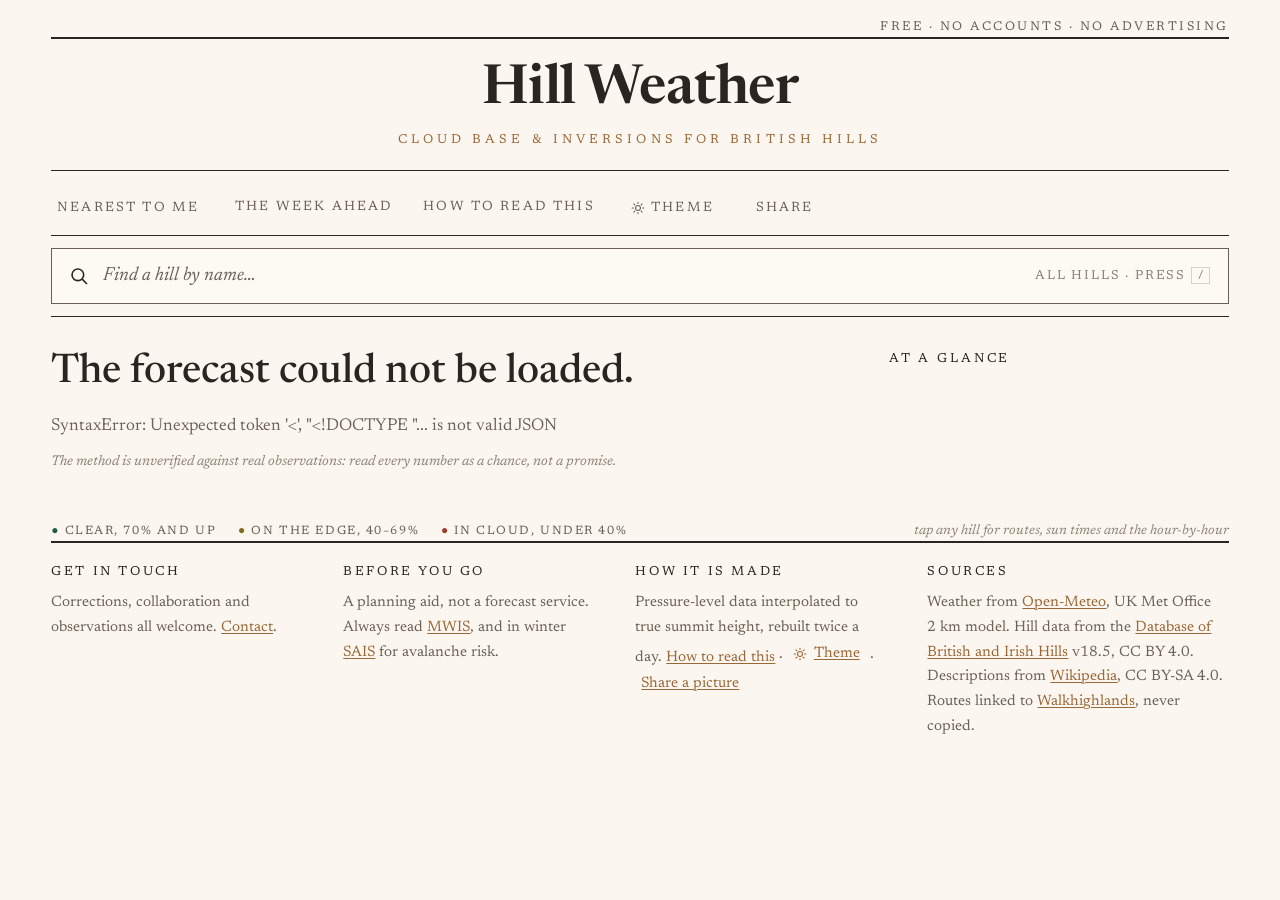
==== web/index.html @ ef28fd03 "Put boards 3b, 3c and 3d behind the Share button, and separate the verdict colours The share card wa" ====
<!doctype html>
<html lang="en">
<head>
<meta charset="utf-8">
<meta name="viewport" content="width=device-width, initial-scale=1">
<title>Hill Weather: cloud base and inversions for British hills</title>
<meta name="description" content="Will the summit be in cloud, above it, or clear? A free cloud base and inversion forecast for every Munro and Wainwright.">
<script>
// Applied before first paint so the page never flashes the wrong theme.
try {
  var m = localStorage.getItem('hw.theme');
  if (m === 'dark' || m === 'light') document.documentElement.setAttribute('data-theme', m);
} catch (e) {}
</script>
<link rel="canonical" href="https://hillweather.co.uk/">
<meta name="theme-color" content="#FBF7F0" media="(prefers-color-scheme: light)">
<meta name="theme-color" content="#16140F" media="(prefers-color-scheme: dark)">

<!-- Link previews. The growth model is somebody pasting this into a walking
     group, so what appears in that message matters as much as the page. -->
<meta property="og:type" content="website">
<meta property="og:site_name" content="Hill Weather">
<meta property="og:title" content="Hill Weather: will the summit be in cloud, above it, or clear?">
<meta property="og:description" content="A free cloud base and inversion forecast for every Munro and Wainwright. The one question no mainstream weather app answers.">
<meta property="og:url" content="https://hillweather.co.uk/">
<meta property="og:image" content="https://hillweather.co.uk/og.png">
<meta property="og:image:width" content="1200">
<meta property="og:image:height" content="630">
<meta property="og:image:alt" content="Hill Weather: cloud base and inversions for British hills">
<meta property="og:locale" content="en_GB">
<meta name="twitter:card" content="summary_large_image">
<meta name="twitter:title" content="Hill Weather: will the summit be in cloud, above it, or clear?">
<meta name="twitter:description" content="A free cloud base and inversion forecast for every Munro and Wainwright. The one question no mainstream weather app answers.">
<meta name="twitter:image" content="https://hillweather.co.uk/og.png">
<link rel="icon" href="/favicon.svg" type="image/svg+xml">
<link rel="apple-touch-icon" href="/apple-touch-icon.png">
<link rel="preconnect" href="https://fonts.googleapis.com">
<link rel="preconnect" href="https://fonts.gstatic.com" crossorigin>
<link rel="stylesheet" href="https://fonts.googleapis.com/css2?family=Newsreader:ital,opsz,wght@0,6..72,400..700;1,6..72,400..700&display=swap">
<link rel="stylesheet" href="style.css?v=725e62cf">
</head>
<body>

<header class="masthead wrap">
  <div class="masthead-top kicker">
    <span id="dateline">&nbsp;</span>
    <span>Free &middot; No accounts &middot; No advertising</span>
  </div>
  <div class="rule-2"></div>
  <div class="masthead-main">
    <h1>Hill Weather</h1>
    <div class="tagline">Cloud base &amp; inversions for British hills</div>
  </div>
</header>

<nav class="wrap">
  <div class="rule-1"></div>
  <div class="tabs">
    <div class="navgroup" id="regions"></div>
    <div class="navgroup" id="days"></div>
  </div>
  <div class="links">
    <button id="locate" type="button">Nearest to me</button>
    <a href="week.html">The week ahead</a>
    <a href="how-to-read.html">How to read this</a>
    <button id="theme" class="theme" type="button" aria-pressed="false" title="Switch theme">
      <svg class="sun" viewBox="0 0 24 24" fill="none" stroke="currentColor" stroke-width="1.8" aria-hidden="true">
        <circle cx="12" cy="12" r="4.2"/>
        <path d="M12 2v2.4M12 19.6V22M2 12h2.4M19.6 12H22M4.9 4.9l1.7 1.7M17.4 17.4l1.7 1.7M19.1 4.9l-1.7 1.7M6.6 17.4l-1.7 1.7" stroke-linecap="round"/>
      </svg>
      <svg class="moon" viewBox="0 0 24 24" fill="none" stroke="currentColor" stroke-width="1.8" aria-hidden="true">
        <path d="M20 14.2A8.2 8.2 0 0 1 9.8 4a8.4 8.4 0 1 0 10.2 10.2Z" stroke-linejoin="round"/>
      </svg>
      <span>Theme</span>
    </button>
    <button id="share" class="share-btn" type="button">Share</button>
  </div>
  <div class="rule-1"></div>
  <div class="searchbar">
    <div class="search">
      <label for="q">
        <svg viewBox="0 0 15 15" aria-hidden="true">
          <circle cx="6.2" cy="6.2" r="4.6" fill="none" stroke="currentColor" stroke-width="1.3"/>
          <line x1="9.6" y1="9.6" x2="13.4" y2="13.4" stroke="currentColor" stroke-width="1.3"/>
        </svg>
        <span class="sr">Search hills</span>
      </label>
      <input id="q" type="search" autocomplete="off" placeholder="Find a hill by name&hellip;">
      <span class="search-hint" id="searchhint">All hills &middot; press <kbd>/</kbd></span>
      <div class="results" id="results" role="listbox"></div>
    </div>
  </div>
  <div class="rule-1"></div>
</nav>

<main class="wrap">
  <section class="lede">
    <div>
      <div class="kicker-inv" id="kicker" hidden></div>
      <h2 id="headline">Loading the forecast&hellip;</h2>
      <p class="standfirst" id="standfirst"></p>
      <p class="unverified">The method is unverified against real observations:
        read every number as a chance, not a promise.</p>
    </div>
    <div class="glance-wrap">
      <div class="glance-head">At a glance</div>
      <dl class="glance" id="glance"></dl>
    </div>
  </section>

  <section class="hero" id="hero" hidden></section>

  <div class="legend" id="legend">
    <span class="l-above"><span class="c-above">&#9679;</span>&nbsp;Above cloud,
      top clear of the deck</span>
    <span class="l-clear"><span class="c-clear">&#9679;</span>&nbsp;Clear, 70% and up</span>
    <span><span class="c-edge">&#9679;</span>&nbsp;On the edge, 40&ndash;69%</span>
    <span><span class="c-incloud">&#9679;</span>&nbsp;In cloud, under 40%</span>
    <span class="tip">tap any hill for routes, sun times and the hour-by-hour</span>
  </div>

  <div id="bands"></div>
</main>

<footer class="wrap">
  <div class="footer-inner">
    <div>
      <h5>Get in touch</h5>
      Corrections, collaboration and observations all welcome.
      <a href="contact.html">Contact</a>.
    </div>
    <div>
      <h5>Before you go</h5>
      A planning aid, not a forecast service. Always read
      <a href="https://www.mwis.org.uk">MWIS</a>, and in winter
      <a href="https://www.sais.gov.uk">SAIS</a> for avalanche risk.
    </div>
    <div>
      <h5>How it is made</h5>
      Pressure-level data interpolated to true summit height, rebuilt twice a day.
      <a href="how-to-read.html">How to read this</a> &middot;
      <button class="theme foot-btn" type="button" title="Switch theme">
        <svg class="sun" viewBox="0 0 24 24" fill="none" stroke="currentColor" stroke-width="1.8" aria-hidden="true">
          <circle cx="12" cy="12" r="4.2"/>
          <path d="M12 2v2.4M12 19.6V22M2 12h2.4M19.6 12H22M4.9 4.9l1.7 1.7M17.4 17.4l1.7 1.7M19.1 4.9l-1.7 1.7M6.6 17.4l-1.7 1.7" stroke-linecap="round"/>
        </svg>
        <svg class="moon" viewBox="0 0 24 24" fill="none" stroke="currentColor" stroke-width="1.8" aria-hidden="true">
          <path d="M20 14.2A8.2 8.2 0 0 1 9.8 4a8.4 8.4 0 1 0 10.2 10.2Z" stroke-linejoin="round"/>
        </svg><span>Theme</span></button> &middot;
      <button class="share-btn foot-btn" type="button">Share a picture</button>
    </div>
    <div>
      <h5>Sources</h5>
      Weather from <a href="https://open-meteo.com">Open-Meteo</a>, UK Met Office 2&nbsp;km model.
      Hill data from the <a href="https://www.hill-bagging.co.uk/dobih">Database of British
      and Irish Hills</a> v18.5, CC&nbsp;BY&nbsp;4.0.
      Descriptions from <a href="https://en.wikipedia.org">Wikipedia</a>, CC&nbsp;BY-SA&nbsp;4.0.
      Routes linked to <a href="https://www.walkhighlands.co.uk">Walkhighlands</a>, never copied.
    </div>
  </div>
</footer>

<script src="glyph.js?v=48e22f2c"></script>
<script>
/* Board 2a. Everything renders from the prebuilt summary JSON; a hill's full
   detail is fetched only when it is opened. State is deliberately tiny:
   region, day, which hill is expanded, which hill is pinned into view. */
const state = { region: null, day: null, data: {}, open: null, pinned: null, here: null };
const DATA = 'data/';
const SHOWN_PER_BAND = 9;
const detailCache = {};

const band = v => v >= 70 ? 'c-clear' : v >= 40 ? 'c-edge' : 'c-incloud';
const hhmm = iso => iso ? iso.slice(11, 16) : '-';
const compass = d => d == null ? '' :
  ['N','NNE','NE','ENE','E','ESE','SE','SSE','S','SSW','SW','WSW','W','WNW','NW','NNW'][Math.round(d / 22.5) % 16];
const metres = m => m == null ? '-' : m.toLocaleString('en-GB') + ' m';
const escapeXML = s => String(s).replace(/[&<>"]/g, c =>
  ({ '&': '&amp;', '<': '&lt;', '>': '&gt;', '"': '&quot;' }[c]));
const verdictColour = s => s.verdict === 'ABOVE CLOUD' ? 'above'
  : s.view_pct >= 70 ? 'clear' : s.view_pct >= 40 ? 'edge' : 'incloud';

/* True when the summit stands above the top of the cloud rather than under its
   base: an inversion, drawn the other way up.

   Height against cloud_top alone is not enough. A cloud top is reported
   whenever any moist layer is found, including a trace, so on a nearly clear
   day plenty of summits sit "above" a deck that is not really there. physics.py
   gates on low cloud cover before it will call a summit above the deck, and the
   verdict label is the only thing in the summary that carries that gate. Both
   labels below mean the same geometry, the second with less confidence. */
const aboveDeck = (h, s) =>
  (s.verdict === 'ABOVE CLOUD' || s.verdict === 'JUST ABOVE?') && s.cloud_top != null;

const REMEMBERED = 'hw.region';
const remembered = () => { try { return localStorage.getItem(REMEMBERED); } catch (e) { return null; } };
const remember = r => { try { localStorage.setItem(REMEMBERED, r); } catch (e) {} };

function haversine(a, b, c, d) {
  const R = 6371, rad = Math.PI / 180;
  const dLat = (c - a) * rad, dLon = (d - b) * rad;
  const h = Math.sin(dLat / 2) ** 2 +
    Math.cos(a * rad) * Math.cos(c * rad) * Math.sin(dLon / 2) ** 2;
  return 2 * R * Math.asin(Math.sqrt(h));
}

async function loadDetail(region, slug) {
  const key = region + '/' + slug;
  if (!detailCache[key])
    detailCache[key] = (await fetch(`${DATA}${region}/hills/${slug}.json`)).json();
  return detailCache[key];
}

/* Region and day live in the URL hash, so a particular day on a particular
   region can be sent to somebody rather than only described. */
function readHash() {
  const m = /^#\/([a-z]+)(?:\/(\d{4}-\d{2}-\d{2}))?/.exec(location.hash || '');
  return m ? { region: m[1], day: m[2] } : {};
}
function writeHash() {
  const h = `#/${state.region}/${state.day}`;
  if (location.hash !== h) history.replaceState(null, '', h);
}

/* ------------------------------------------------------------------ lede -- */

/* An inversion day is one where at least one summit scores 25 or more on the
   inversion index. Everything the page does differently on such a day keys off
   this one function, so the kicker, the hero and the legend cannot disagree. */
function inversionDay(rows, day) {
  const inv = rows.filter(r => (r.s.inversion || 0) >= 25)
                  .sort((a, b) => b.s.inversion - a.s.inversion);
  const above = rows.filter(r => aboveDeck(r.h, r.s));
  if (!inv.length && !above.length) return null;

  /* Two different mornings share the same setup, and conflating them would put
     a headline on the page that the numbers do not support. Cold air can be
     pinned in the glens with the deck still lying over every summit on the
     list: a real inversion, but nothing to stand above. Only when a listed top
     is actually out of it does the page claim you can get above the cloud. */
  /* physics.py only says ABOVE CLOUD once the summit clears the modelled cloud
     top by more than its own margin of error; JUST ABOVE? is the same shape
     without that clearance. A hero built on two summits poking 23 m out of the
     deck would be selling a morning the model cannot actually promise, so the
     loud treatment is reserved for the confident case. */
  const strong = above.filter(r => r.s.verdict === 'ABOVE CLOUD');
  const ranked = above.length ? above : inv;
  const tops = ranked.map(r => r.s.cloud_top).filter(v => v != null).sort((a, b) => a - b);
  const first = rows[0];
  return {
    topsOut: strong.length > 0,
    marginal: above.length > 0 && strong.length === 0,
    score: (inv[0] || ranked[0]).s.inversion || 0,
    deck: tops.length ? tops[Math.floor(tops.length / 2)] : null,
    above: above.length,
    total: rows.length,
    light: Math.max(...ranked.map(r => r.s.light_dawn || 0)),
    // A dawn-only inversion burns off; one that holds does not. The two ask for
    // different mornings, so the difference is worth stating rather than
    // inventing a clock time the data does not contain.
    dawnOnly: (ranked[0].s.inversion_dawn || 0) - (ranked[0].s.inversion || 0) >= 15,
    sunrise: first.h.sunrise ? first.h.sunrise[day] : null,
    highest: rows.reduce((a, r) => r.h.height > a.h.height ? r : a, rows[0]),
    named: ranked.slice().sort((a, b) => b.h.height - a.h.height).slice(0, 3).map(r => r.h),
  };
}

/* The hero. Lifted from design/handoff/snippets/inversion-hero.svg.html with
   the palette moved onto tokens so it inverts with the theme, and the fixed
   copy replaced by the day's real numbers. The ridge itself is an engraving,
   not a plot: it is labelled as a section drawing, and every number around it
   is measured. */
function heroHTML(iv) {
  const PEAKS = [[400, 58], [676, 66], [958, 88]];
  const labels = iv.named.map((h, i) => {
    const [x, y] = PEAKS[i];
    const end = x > 850;
    return `<text x="${end ? 1104 : x}" y="${y - 11}" text-anchor="${end ? 'end' : 'middle'}" ` +
      `font-size="12.5" letter-spacing="1.5" fill="var(--ink)">${escapeXML(h.name.toUpperCase())}</text>`;
  }).join('');

  const stat = (k, v, note) =>
    `<div><div class="stat-k">${k}</div><div class="stat-v">${v}</div>` +
    (note ? `<div class="stat-n">${note}</div>` : '') + `</div>`;

  return `<div class="hero-inner">
    <svg class="hero-svg" viewBox="0 0 1112 216" preserveAspectRatio="xMidYMid slice" role="img"
         aria-label="Section drawing: summits standing clear above a cloud filled glen,
                     with the sun rising out of the deck">
      <defs>
        <radialGradient id="sunGlow">
          <stop offset="0%" stop-color="var(--sun-core)" stop-opacity="0.95"/>
          <stop offset="35%" stop-color="var(--sun-glow)" stop-opacity="0.55"/>
          <stop offset="100%" stop-color="var(--sun-glow)" stop-opacity="0"/>
        </radialGradient>
      </defs>
      <g data-anim="true">
        <animateMotion dur="16s" repeatCount="indefinite" calcMode="spline"
          keyTimes="0;1" keySplines="0.3 0 0.6 1"
          path="M70,205 C180,120 340,30 560,26 C760,22 940,60 1060,96"/>
        <animate attributeName="opacity" values="0;1;1;1;0"
          keyTimes="0;0.07;0.85;0.96;1" dur="16s" repeatCount="indefinite"/>
        <circle r="46" fill="url(#sunGlow)">
          <animate attributeName="r" values="40;56;40" dur="3.5s" repeatCount="indefinite"/>
        </circle>
        <circle r="13" fill="var(--sun-core)" stroke="var(--ochre)" stroke-width="1.4"/>
      </g>
      <polygon points="0,206 55,192 130,120 195,152 258,86 320,142 400,58 468,132 540,96
                       610,150 676,66 748,138 820,104 888,158 958,88 1030,148 1112,196
                       1112,208 0,208"
        fill="var(--hero-ridge)" stroke="var(--ink)" stroke-width="1.2"/>
      <path data-anim="true" fill="var(--hero-haze)" opacity="0.6"
        d="M-80,138 Q-40,131 0,136 T80,133 T160,138 T240,133 T320,137 T400,132 T480,137
           T560,133 T640,138 T720,133 T800,137 T880,132 T960,137 T1040,134 T1120,138
           T1192,134 L1192,206 L-80,206 Z">
        <animateTransform attributeName="transform" type="translate" values="0 0; -30 0; 0 0"
          keyTimes="0;0.5;1" calcMode="spline" keySplines="0.4 0 0.6 1;0.4 0 0.6 1"
          dur="26s" repeatCount="indefinite"/>
      </path>
      <path data-anim="true" fill="var(--hero-deck)" opacity="0.94"
        d="M-80,132 Q-40,124 0,130 T80,128 T160,133 T240,127 T320,132 T400,126 T480,131
           T560,127 T640,132 T720,128 T800,133 T880,127 T960,131 T1040,129 T1120,132
           T1192,128 L1192,206 L-80,206 Z">
        <animateTransform attributeName="transform" type="translate" values="0 0; 26 0; 0 0"
          keyTimes="0;0.5;1" calcMode="spline" keySplines="0.4 0 0.6 1;0.4 0 0.6 1"
          dur="18s" repeatCount="indefinite"/>
      </path>
      <path data-static="true" fill="var(--hero-deck)" opacity="0.94"
        d="M0,132 Q40,124 80,130 T160,128 T240,133 T320,127 T400,132 T480,126 T560,131
           T640,127 T720,132 T800,128 T880,133 T960,127 T1040,131 T1112,129
           L1112,206 L0,206 Z"/>
      <circle data-static="true" cx="180" cy="70" r="13" fill="var(--sun-core)"
        stroke="var(--ochre)" stroke-width="1.4"/>
      <line x1="0" y1="130" x2="1112" y2="130" stroke="var(--faint)"
        stroke-width="0.9" stroke-dasharray="4 4"/>
      ${labels}
      <text x="12" y="38" font-size="13" font-style="italic" fill="var(--muted)">${
        iv.sunrise ? `the sun climbs out of the deck, sunrise ${hhmm(iv.sunrise)}`
                   : 'the sun climbs out of the deck'}</text>
      <text x="12" y="124" font-size="13" font-style="italic" fill="var(--faint)">${
        iv.deck != null ? `cloud top about ${metres(iv.deck)}, the glens are full`
                        : 'the glens are full'}</text>
    </svg>
    <div class="hero-stats">
      ${stat('Tops above cloud', `<span class="c-above">${iv.above} of ${iv.total}</span>`)}
      ${stat('Cloud top', iv.deck != null ? 'about ' + metres(iv.deck) : 'not resolved')}
      ${stat('Sunrise light', `${iv.light} of 100`)}
      ${stat('Window', iv.dawnOnly ? 'first light' : 'through the morning',
             iv.dawnOnly ? 'then the deck lifts' : 'if it holds')}
    </div>
    <div class="hero-caveat">Even today, a chance and not a promise</div>
  </div>`;
}

function writeLede(hills, day, label) {
  const rows = hills.map(h => ({ h, s: h.daily[day] })).filter(r => r.s);
  const clear = rows.filter(r => r.s.view_pct >= 70);
  const bases = rows.map(r => r.s.cloud_base).filter(v => v != null).sort((a, b) => a - b);
  const mid = bases.length ? bases[Math.floor(bases.length / 2)] : null;
  const lo = bases.length ? bases[0] : null;
  const hi = bases.length ? bases[bases.length - 1] : null;
  const iv = inversionDay(rows, day);
  const frac = rows.length ? clear.length / rows.length : 0;

  /* Board 2b. On an inversion day the page changes character: an ochre kicker,
     a headline about being above the cloud rather than under it, and the hero
     panel below. On every other day none of it appears. That the site looks
     different on the rare good morning is the whole point of it. */
  const showHero = !!(iv && iv.topsOut);
  const kicker = document.getElementById('kicker');
  const hero = document.getElementById('hero');
  kicker.hidden = hero.hidden = !showHero;
  document.getElementById('legend').classList.toggle('legend-inv', showHero);
  hero.innerHTML = showHero ? heroHTML(iv) : '';
  kicker.textContent = showHero ? 'Cloud inversion likely' : '';

  let headline, standfirst;
  if (showHero) {
    /* Two claims of very different size share this layout. When most of the
       list stands above the deck the sweeping headline is earned. When a
       handful do, it is not: the day is a cloud sea with some tops out of it,
       and saying so keeps the headline honest against the count printed
       immediately below it.

       "The glens are full" is likewise only true of a deck that is actually
       down in them; above about 900 m it is most of the hill that is buried. */
    const share = iv.above / iv.total;
    if (share >= 0.4) {
      headline = iv.deck == null ? 'Above the cloud, with the glens full.'
        : iv.deck < 900 ? `Above the cloud, with the glens full to about ${metres(iv.deck)}.`
        : `Above the cloud, with the deck lying at about ${metres(iv.deck)}.`;
    } else {
      headline = `A cloud sea, with ${iv.above} ${iv.above === 1 ? 'top' : 'tops'}` +
        (iv.deck == null ? ' standing above it.'
                         : ` standing above it at about ${metres(iv.deck)}.`);
    }
    standfirst = `Cold air is pinned in the valleys and ${iv.above} of ${iv.total}
      ${iv.above === 1 ? 'top stands' : 'tops stand'} clear above a white sea.
      Inversions are the best mornings of the year and the hardest to forecast, so treat
      this as worth setting an alarm for rather than a promise.
      ${iv.dawnOnly ? 'If you are going, go early: the deck looks like it lifts.'
                    : 'It looks like it may hold past first light.'}`;
  } else if (iv && iv.marginal && frac < 0.5) {
    // Only worth leading with when the day is otherwise poor. With plenty of
    // tops simply clear, that is the better headline and the marginal ones are
    // still shown as such on their own rows.
    headline = 'A few tops may just clear the cloud, but only just.';
    standfirst = `The deck reaches about ${metres(iv.deck)} and
      ${iv.above === 1 ? 'one summit comes' : `${iv.above} summits come`} out above it by
      less than the model can really resolve. It could be a morning above a white sea and
      it could be an hour of standing in the mist, so go only if you would be happy with
      either. ${iv.named[0].name} is the best of them.`;
  } else if (iv && frac < 0.5) {
    headline = 'An inversion, but the cloud lies over the tops as well.';
    standfirst = `Cold air is pinned in the glens, and on another day that would put the
      summits above a white sea. Not today: the deck reaches about
      ${metres(iv.deck)}, which is over ${iv.highest.h.name} at
      ${metres(iv.highest.h.height)}, the highest on this list. Nothing here gets out
      of it, so the inversion is one to watch rather than one to climb.`;
  } else if (!bases.length || frac >= 0.9) {
    headline = 'Clear on almost every top.';
    standfirst = `Little low cloud anywhere in the ${label} today. Days like this are the
      exception rather than the rule, so the question is less where to go than how early
      you can get out.`;
  } else if (frac <= 0.05) {
    headline = 'In cloud everywhere. A day for the valleys.';
    standfirst = `Cloud base is down around ${metres(lo)}, below all but the lowest ground.
      Nothing on this list will give you a view, and no amount of driving will change that.`;
  } else {
    const highest = clear.reduce((a, r) => r.h.height > (a?.h.height || 0) ? r : a, null);
    /* Which way round this reads has to follow the count, not the mood. Cloud
       base can sit above most of the hills, and on those days "the tops are in
       cloud" contradicts the at-a-glance figure sitting next to it. */
    headline = frac >= 0.5
      ? `Most tops are clear, under a ceiling at about ${metres(mid)}.`
      : `The tops are in cloud. Everything below about ${metres(mid)} is clear.`;
    standfirst = `Cloud base runs from ${metres(lo)} to ${metres(hi)} across the ${label}.
      ${clear.length} of ${rows.length} tops should stay out of it, the highest of them
      ${highest ? `${highest.h.name} at ${metres(highest.h.height)}` : 'well down the list'}.
      ${frac >= 0.5 ? 'The view should be there; it is the light that will decide the day.'
                    : 'Go low today and you will still get your view.'}`;
  }
  document.getElementById('headline').textContent = headline;
  document.getElementById('standfirst').textContent = standfirst.replace(/\s+/g, ' ').trim();

  const first = rows[0].s;
  const sunrise = rows[0].h.sunrise ? rows[0].h.sunrise[day] : null;
  // On an inversion day at-a-glance leads with the inversion, because that is
  // the thing worth getting up for. Otherwise it leads with cloud base.
  const glance = showHero
    ? [['Inversion score', `<span class="c-above">${iv.score}</span> <small>of 100</small>`],
       ['Cloud top', iv.deck != null ? 'about ' + metres(iv.deck) : 'not resolved'],
       ['Sunrise', sunrise ? hhmm(sunrise) : '-'],
       ['Tops above cloud',
        `<span class="c-above">${iv.above}</span> <small>of ${iv.total}</small>`]]
    : [['Cloud base', bases.length
         ? `${lo.toLocaleString('en-GB')}&ndash;${hi.toLocaleString('en-GB')} m` : 'none'],
       ['Freezing level', metres(first.freezing_level)],
       ['Sunrise', sunrise ? hhmm(sunrise) : '-'],
       ['Tops clear',
        `<span class="c-clear">${clear.length}</span> <small>of ${rows.length}</small>`]];
  document.getElementById('glance').innerHTML =
    glance.map(([k, v]) => `<div><dt>${k}</dt><dd>${v}</dd></div>`).join('');
}

/* ----------------------------------------------------------------- chips -- */

function chips(id, items, get, set) {
  const el = document.getElementById(id);
  el.innerHTML = '';
  for (const [val, label, short] of items) {
    const b = document.createElement('button');
    b.type = 'button';
    b.innerHTML = short
      ? `<span class="lg">${label}</span><span class="sm">${short}</span>`
      : label;
    b.setAttribute('aria-pressed', String(get() === val));
    b.onclick = () => set(val);
    el.appendChild(b);
  }
}

/* ----------------------------------------------------------------- render -- */

function phrase(h, s) {
  if (s.cloud_base == null) return `${metres(h.height)} &middot; no low cloud about`;
  const gap = s.cloud_base - h.height;
  if (aboveDeck(h, s))
    return `${metres(h.height)} &middot; ${Math.round(h.height - s.cloud_top)} m above the deck`;
  // The same 100 m window physics.py uses for ON THE EDGE, so the row can never
  // read "well inside" under a verdict that says the summit is in and out of it.
  if (gap > 100) return `${metres(h.height)} &middot; ${Math.round(gap)} m below cloud`;
  if (gap < -100) return `${metres(h.height)} &middot; ${Math.round(-gap)} m inside`;
  return `${metres(h.height)} &middot; in and out`;
}

function hillRow(h, s, scale, grid) {
  const btn = document.createElement('button');
  btn.type = 'button';
  btn.className = 'hill';
  btn.innerHTML =
    hillGlyph(h.name, h.height, s.cloud_base, scale, aboveDeck(h, s)) +
    `<span><span class="hill-name">${h.name}</span>` +
    `<span class="hill-meta" style="display:block">${phrase(h, s)}</span></span>` +
    `<span class="hill-pct c-${verdictColour(s)}">${s.view_pct}%</span>`;

  const holder = document.createElement('div');
  holder.className = 'detail';
  holder.hidden = true;

  btn.onclick = async () => {
    const opening = state.open !== h.slug;
    grid.querySelectorAll('.detail').forEach(x => { x.hidden = true; });
    state.open = opening ? h.slug : null;
    if (!opening) return;
    holder.hidden = false;
    holder.innerHTML = '<div class="detail-inner"><em>Loading&hellip;</em></div>';
    try {
      holder.innerHTML = detailHTML(await loadDetail(state.region, h.slug));
    } catch (err) {
      // A failed fetch used to leave the panel on "Loading..." for ever.
      delete detailCache[state.region + '/' + h.slug];
      holder.innerHTML = '<div class="detail-inner"><em>That hill&rsquo;s detail ' +
        'could not be loaded. Try again in a moment.</em></div>';
    }
  };
  grid.append(btn, holder);
  return btn;
}

function render() {
  const d = state.data[state.region];
  const days = Object.keys(d.hills[0].daily).sort();
  if (!state.day || !days.includes(state.day)) state.day = days[0];
  writeHash();

  document.getElementById('dateline').textContent =
    new Date(state.day + 'T12:00').toLocaleDateString('en-GB',
      { weekday: 'long', day: 'numeric', month: 'long', year: 'numeric' });

  chips('regions', Object.entries(state.data).map(([k, v]) =>
          [k, v.meta.label, v.meta.label.replace(/^Scottish /, '').replace(/ District$/, 's')]),
        () => state.region,
        v => { state.region = v; remember(v); state.day = null;
               state.open = state.pinned = null; render(); });
  chips('days', days.map(x => {
          const dt = new Date(x + 'T12:00');
          return [x,
            dt.toLocaleDateString('en-GB', { weekday: 'short', day: 'numeric', month: 'short' }),
            dt.toLocaleDateString('en-GB', { weekday: 'short', day: 'numeric' })];
        }),
        () => state.day,
        v => { state.day = v; state.open = state.pinned = null; render(); });

  writeLede(d.hills, state.day, d.meta.label);

  const scale = d.meta.scale || 1600;
  const rows = d.hills.map(h => ({ h, s: h.daily[state.day] }))
    .filter(r => r.s)
    .sort((a, b) => b.s.view_pct - a.s.view_pct || b.h.height - a.h.height);

  const bands = d.meta.bands && d.meta.bands.length ? d.meta.bands : [[0, 'All hills']];
  const out = document.getElementById('bands');
  out.innerHTML = '';

  for (const [floor, label] of bands) {
    const inBand = rows.filter(r => r.h.height >= floor &&
      !bands.some(([f]) => f > floor && r.h.height >= f));
    if (!inBand.length) continue;

    const clear = inBand.filter(r => r.s.view_pct >= 70);
    const best = inBand[0];
    const section = document.createElement('section');
    section.className = 'band';
    section.innerHTML =
      `<div class="band-head"><h3>${label}</h3><div class="band-note">${
        clear.length === inBand.length
          ? `All ${inBand.length} clear, the valleys are yours`
          : clear.length
            ? `${clear.length} of ${inBand.length} clear of the cloud`
            : `None clear &middot; best chance ${best.s.view_pct}% on ${best.h.name}`
      }</div></div><div class="rule-2"></div><div class="hills"></div>`;
    const grid = section.querySelector('.hills');

    let shown = inBand.slice(0, SHOWN_PER_BAND);
    // A hill reached from search can sit past the nine shown, so pin it in
    // rather than letting the click appear to do nothing.
    if (state.pinned && !shown.some(r => r.h.slug === state.pinned)) {
      const pin = inBand.find(r => r.h.slug === state.pinned);
      if (pin) shown = [...shown, pin].sort(
        (a, b) => b.s.view_pct - a.s.view_pct || b.h.height - a.h.height);
    }
    for (const { h, s } of shown) hillRow(h, s, scale, grid);

    // The dense tier: the remainder as a readable run of names, each tappable,
    // rather than a flat "and 36 more" line that tells you nothing.
    const rest = inBand.filter(r => !shown.includes(r));
    if (rest.length) {
      const named = rest.slice(0, 8);
      const tail = rest.slice(named.length);
      const dense = document.createElement('div');
      dense.className = 'dense';
      named.forEach((r, i) => {
        const b = document.createElement('button');
        b.type = 'button';
        b.innerHTML = `${r.h.name}&nbsp;<span class="${band(r.s.view_pct)}">${r.s.view_pct}%</span>`;
        b.onclick = () => { state.pinned = r.h.slug; state.open = null; render(); openPinned(); };
        dense.append(b);
        if (i < named.length - 1 || tail.length) {
          const sep = document.createElement('span');
          sep.className = 'sep';
          sep.innerHTML = '&nbsp;&middot;&nbsp; ';
          dense.append(sep);
        }
      });
      if (tail.length) {
        const pcts = tail.map(r => r.s.view_pct);
        const span = document.createElement('span');
        span.className = 'rest';
        span.textContent = `and ${tail.length} more, ` +
          (Math.min(...pcts) === Math.max(...pcts)
            ? `${pcts[0]}%` : `${Math.min(...pcts)}–${Math.max(...pcts)}%`);
        dense.append(span);
      }
      section.append(dense);
    }
    out.appendChild(section);
  }
}

function openPinned() {
  if (!state.pinned) return;
  const el = [...document.querySelectorAll('.hill')].find(b =>
    b.querySelector('.hill-name').textContent ===
    (state.data[state.region].hills.find(h => h.slug === state.pinned) || {}).name);
  if (!el) return;
  el.classList.add('flash');
  el.click();
  el.scrollIntoView({ block: 'center', behavior: 'smooth' });
}

/* ---------------------------------------------------------------- detail -- */

function facts(h) {
  const rows = [];
  if (h.lists && h.lists.length) rows.push(['Lists', h.lists.join(', ')]);
  rows.push(['Height', `${metres(h.height)}` + (h.prominence != null
    ? ` <small>(${h.prominence} m of drop)</small>` : '')]);
  if (h.area) rows.push(['Area', h.area]);
  if (h.county) rows.push(['County', h.county + (h.country ? ', ' + h.country : '')]);
  if (h.grid_ref) rows.push(['Grid ref', h.grid_ref]);
  if (h.map50) rows.push(['OS Landranger', h.map50]);
  if (h.feature) rows.push(['Summit', h.feature]);
  if (state.here) rows.push(['From you',
    `${Math.round(haversine(state.here.lat, state.here.lon, h.lat, h.lon))} km`]);
  return rows.map(([k, v]) => `<div><dt>${k}</dt><dd>${v}</dd></div>`).join('');
}

/* The hill drawn large and annotated: 700 by 170, with the cloud layer, a
   labelled summit and the headroom either way. Board 2c.

   It reuses hillRidge deliberately. A hill that looked one shape in the list
   must not look like a different mountain when it is opened. */
function sectionSVG(h, s, scale) {
  const G = 158, TOP = 6, k = 140 / scale;
  const at = m => Math.min(G - 4, Math.max(TOP, +(G - m * k).toFixed(1)));
  const ay = Math.min(G - 22, Math.max(TOP + 18, +(G - h.height * k).toFixed(1)));
  const pts = hillRidge(h.name, ay, G, 30, 670);
  const apex = pts.split(' ')[3].split(',').map(Number);
  const inv = aboveDeck(h, s);
  const deck = inv ? s.cloud_top : s.cloud_base;

  let layer = '', deckLabel = '', by = null;
  if (deck != null) {
    by = at(deck);
    const th = inv ? G - by : by - TOP;
    if (th > 0)
      layer =
        `<rect x="0" y="${inv ? by : TOP}" width="700" height="${th.toFixed(1)}" ` +
        `fill="var(--glyph-cloud)" opacity="var(--glyph-cloud-op)"></rect>`;
    layer += `<line x1="0" y1="${by}" x2="700" y2="${by}" stroke="var(--faint)" ` +
      `stroke-width="0.9" stroke-dasharray="4 4"></line>`;
    // The label goes under the line, or above it when the line sits near the floor.
    const ly = by + 16 > G - 4 ? by - 7 : by + 16;
    deckLabel = `<text x="6" y="${ly.toFixed(1)}" font-size="13" font-style="italic" ` +
      `fill="var(--faint)">cloud ${inv ? 'top' : 'base'} about ` +
      `${deck.toLocaleString('en-GB')} m</text>`;
  }

  // The summit label sits beside the apex and the headroom note at the far
  // side, so the two never collide however the ridge happens to fall.
  const right = apex[0] <= 380;

  /* DoBIH names subsidiary tops as "Parent - Top". Spelled out in full and
     letter-spaced, one of those runs most of the width of the box and lands on
     the cloud caption. The parent name is the heading directly above the
     drawing, so the top's own name carries enough here, and the height goes
     only if the whole line still fits. */
  let name = h.name;
  if (name.length > 22 && name.includes(' - ')) name = name.split(' - ').pop();
  const ht = h.height.toLocaleString('en-GB');
  const summitText = escapeXML(name.toUpperCase()) +
    (name.length + ht.length + 4 <= 30 ? ` &#183; ${ht} M` : '');

  const summit =
    `<circle cx="${apex[0]}" cy="${apex[1]}" r="3" fill="var(--ink)"></circle>` +
    `<text x="${right ? apex[0] + 13 : apex[0] - 13}" y="${(apex[1] + 5).toFixed(1)}" ` +
    `text-anchor="${right ? 'start' : 'end'}" font-size="13" letter-spacing="1.5" ` +
    `fill="var(--ink)">${summitText}</text>`;

  const gapText = deck == null ? 'no low cloud about'
    : inv ? `${Math.round(h.height - s.cloud_top)} m above the deck`
    : s.cloud_base - h.height > 0 ? `${Math.round(s.cloud_base - h.height)} m of headroom`
    : `${Math.round(h.height - s.cloud_base)} m inside`;
  const note = `<text x="${right ? apex[0] + 13 : apex[0] - 13}" ` +
    `y="${Math.min(G - 6, apex[1] + 22).toFixed(1)}" ` +
    `text-anchor="${right ? 'start' : 'end'}" font-size="13" font-style="italic" ` +
    `fill="var(--${verdictColour(s)})">${gapText}</text>`;

  return `<svg class="section" viewBox="0 0 700 170" role="img" aria-label="${
      escapeXML(h.name)}, ${h.height} m, with ${deck == null ? 'no low cloud'
      : `cloud ${inv ? 'top' : 'base'} at ${deck} m`}">` +
    `<polygon points="${pts}" fill="var(--glyph-hill)" stroke="var(--ink)" ` +
    `stroke-width="1.2"></polygon>${layer}${summit}${deckLabel}${note}` +
    `<line x1="0" y1="${G}" x2="700" y2="${G}" stroke="var(--ink)" ` +
    `stroke-width="1"></line></svg>`;
}

/* The sentence under the percentage. It says in words what the drawing says in
   shapes, and names the best hour when one hour is clearly better than the day
   as a whole, because that is the difference between going and not going. */
function elaborate(h, s, hours) {
  const parts = [];
  if (s.cloud_base == null) {
    parts.push('There is no low cloud in the profile at all today');
  } else if (aboveDeck(h, s)) {
    const clear = Math.round(h.height - s.cloud_top);
    parts.push(s.verdict === 'JUST ABOVE?'
      ? `The summit comes out about ${clear} m above the top of the cloud, which is
         inside the model's own margin of error, so it could go either way`
      : `The summit stands about ${clear} m above the top of the deck, with cloud
         filling the ground below`);
  } else if (s.cloud_base > h.height) {
    parts.push(`Cloud base sits about ${Math.round(s.cloud_base - h.height)} m above the
      summit, so the top should stay under a ceiling rather than in it`);
  } else {
    parts.push(`The summit sits about ${Math.round(h.height - s.cloud_base)} m
      inside the layer`);
  }
  const best = hours.reduce((a, x) => !a || x.view_pct > a.view_pct ? x : a, null);
  if (best && best.view_pct - s.view_pct >= 15)
    parts.push(`the best of it is around ${best.t.slice(11, 16)}, at ${best.view_pct}%`);
  return (parts.join('; ') + '.').replace(/\s+/g, ' ');
}

function detailHTML(h) {
  const sun = h.sun[state.day] || {};
  const s = h.daily[state.day] || {};
  const scale = state.data[state.region].meta.scale || 1600;
  const hrs = h.hours.filter(x => x.t.startsWith(state.day) &&
    +x.t.slice(11, 13) >= 6 && +x.t.slice(11, 13) <= 20 && +x.t.slice(11, 13) % 2 === 0);
  const cls = 'c-' + verdictColour(s);
  const said = {
    'ABOVE CLOUD': 'above the cloud.',
    'JUST ABOVE?': 'on top of the cloud, or just in it.',
    'CLEAR': 'clear of the cloud.',
    'ON THE EDGE': 'in and out of it all day.',
    'IN CLOUD': 'in cloud all day.',
  }[s.verdict] || 'the chance of a view.';

  // Both ends of the golden hour, because half the audience is here for the light.
  const golden = [
    sun.sunrise && sun.golden_morning_end
      ? `${hhmm(sun.sunrise)}&ndash;${hhmm(sun.golden_morning_end)}` : null,
    sun.golden_evening_start && sun.sunset
      ? `${hhmm(sun.golden_evening_start)}&ndash;${hhmm(sun.sunset)}` : null,
  ].filter(Boolean).join(' &middot; ');

  return `<div class="detail-inner">
    <div class="entry-body">
      <div>
        <div class="entry-title">
          <h4>${h.name}</h4>
          <span class="entry-pct ${cls}">${s.view_pct}%</span>
        </div>
        ${h.alt ? `<div class="gaelic">${h.alt}</div>` : ''}
        <dl>${facts(h)}</dl>
        <div class="links">
          <a href="https://www.openstreetmap.org/?mlat=${h.lat}&amp;mlon=${h.lon}#map=14/${h.lat}/${h.lon}"
             target="_blank" rel="noopener">Map</a>
          ${h.walkhighlands ? `<a href="${h.walkhighlands}" target="_blank" rel="noopener">Routes on Walkhighlands</a>` : ''}
          ${h.url ? `<a href="${h.url}" target="_blank" rel="noopener">Hill-bagging</a>` : ''}
        </div>
        <dl class="sun">
          <div><dt>Sunrise</dt><dd>${hhmm(sun.sunrise)} <small>${compass(sun.sunrise_azimuth)}</small></dd></div>
          <div><dt>Sunset</dt><dd>${hhmm(sun.sunset)} <small>${compass(sun.sunset_azimuth)}</small></dd></div>
          ${golden ? `<div><dt>Golden hour</dt><dd>${golden}</dd></div>` : ''}
          <div><dt>Daylight</dt><dd>${sun.daylight_hours ?? '-'} hours</dd></div>
        </dl>
      </div>
      <div>
        <p class="verdict"><span class="${cls}">${s.view_pct}%, ${said}</span>
          <em>${elaborate(h, s, hrs)}</em></p>
        ${sectionSVG(h, s, scale)}
        ${h.wikipedia ? `<p class="wiki">${h.wikipedia.extract}</p>
          <div class="wiki-credit">From <a href="${h.wikipedia.url}" target="_blank" rel="noopener">Wikipedia</a>,
          <a href="https://creativecommons.org/licenses/by-sa/4.0/" target="_blank" rel="noopener">CC BY-SA 4.0</a></div>` : ''}
        <table>
          <tr><th>Hour</th><th>View</th><th>Cloud</th><th>Temp</th><th>Wind</th></tr>
          ${hrs.map(x => `<tr>
            <td>${x.t.slice(11, 16)}</td>
            <td class="${band(x.view_pct)}">${x.view_pct}%</td>
            <td class="soft">${x.cloud_base == null ? 'none'
               : `${x.cloud_base}${x.cloud_top ? '&ndash;' + x.cloud_top : ''} m`}${x.uncertain ? ' ?' : ''}</td>
            <td>${x.temp ?? '-'}&deg;</td>
            <td class="soft">${x.wind ?? '-'} ${compass(x.wind_dir)}</td>
          </tr>`).join('')}
        </table>
      </div>
    </div>
  </div>`;
}

/* ---------------------------------------------------------------- search -- */

const fold = s => (s || '').toLowerCase()
  .normalize('NFKD').replace(/[̀-ͯ]/g, '')
  .replace(/[^a-z0-9 ]/g, ' ').replace(/\s+/g, ' ').trim();

let searchIndex = null;
function buildIndex() {
  if (searchIndex) return searchIndex;
  searchIndex = [];
  for (const [region, d] of Object.entries(state.data))
    for (const h of d.hills)
      searchIndex.push({ region, label: d.meta.label, hill: h,
                         hay: fold(h.name) + ' ' + fold(h.alt || '') });
  return searchIndex;
}

function search(term) {
  const q = fold(term);
  if (q.length < 2) return [];
  const starts = [], contains = [];
  for (const row of buildIndex()) {
    const at = row.hay.indexOf(q);
    if (at === 0 || row.hay.includes(' ' + q)) starts.push(row);
    else if (at > 0) contains.push(row);
  }
  const rank = (a, b) => b.hill.height - a.hill.height;
  return [...starts.sort(rank), ...contains.sort(rank)].slice(0, 12);
}

function showResults(rows) {
  const box = document.getElementById('results');
  if (!rows.length) {
    box.innerHTML = '<div class="none">No hill by that name.</div>';
    box.classList.add('open');
    return;
  }
  box.innerHTML = rows.map((r, i) => {
    const s = r.hill.daily[state.day] || Object.values(r.hill.daily)[0] || {};
    return `<button type="button" role="option" data-i="${i}" aria-selected="false">
      <span class="r-name">${r.hill.name}</span>
      <span class="r-meta">${r.hill.height} m &middot; ${r.label}</span>
      <span class="r-pct ${s.view_pct != null ? band(s.view_pct) : ''}">${
        s.view_pct != null ? s.view_pct + '%' : ''}</span></button>`;
  }).join('');
  box.classList.add('open');
  box.querySelectorAll('button').forEach(b =>
    b.addEventListener('click', () => pick(rows[+b.dataset.i])));
}

function pick(row) {
  document.getElementById('results').classList.remove('open');
  document.getElementById('q').value = '';
  if (state.region !== row.region) {
    state.region = row.region;
    remember(row.region);
    state.day = null;
  }
  state.pinned = row.hill.slug;
  state.open = null;
  render();
  openPinned();
}

function wireSearch() {
  const input = document.getElementById('q');
  const box = document.getElementById('results');
  let rows = [], cursor = -1;

  input.addEventListener('input', () => {
    rows = search(input.value);
    cursor = -1;
    if (input.value.trim().length < 2) box.classList.remove('open');
    else showResults(rows);
  });

  input.addEventListener('keydown', (e) => {
    const opts = [...box.querySelectorAll('button')];
    if (e.key === 'Escape') { box.classList.remove('open'); input.blur(); return; }
    if (!opts.length) return;
    if (e.key === 'ArrowDown' || e.key === 'ArrowUp') {
      e.preventDefault();
      cursor = (cursor + (e.key === 'ArrowDown' ? 1 : -1) + opts.length) % opts.length;
      opts.forEach((o, i) => o.setAttribute('aria-selected', String(i === cursor)));
      opts[cursor].scrollIntoView({ block: 'nearest' });
    } else if (e.key === 'Enter') {
      e.preventDefault();
      pick(rows[cursor >= 0 ? cursor : 0]);
    }
  });

  document.addEventListener('click', (e) => {
    if (!e.target.closest('.search')) box.classList.remove('open');
  });

  // "/" jumps to search, the way it does in every tool people already use.
  document.addEventListener('keydown', (e) => {
    if (e.key !== '/' || e.metaKey || e.ctrlKey || e.altKey) return;
    const t = e.target;
    if (t && (t.tagName === 'INPUT' || t.tagName === 'TEXTAREA' || t.isContentEditable)) return;
    e.preventDefault();
    input.focus();
    input.select();
  });
}

/* -------------------------------------------------------------- location -- */

async function locate() {
  const btn = document.getElementById('locate');
  if (!navigator.geolocation) { btn.textContent = 'Location unavailable'; return; }
  const original = btn.textContent;
  btn.disabled = true;
  btn.textContent = 'Finding you…';
  try {
    const pos = await new Promise((res, rej) =>
      navigator.geolocation.getCurrentPosition(res, rej,
        { timeout: 10000, maximumAge: 600000 }));
    state.here = { lat: pos.coords.latitude, lon: pos.coords.longitude };
    let best = null;
    for (const [key, d] of Object.entries(state.data)) {
      const nearest = Math.min(...d.hills.map(h =>
        haversine(state.here.lat, state.here.lon, h.lat, h.lon)));
      if (!best || nearest < best.km) best = { key, km: nearest };
    }
    if (best) {
      state.region = best.key;
      remember(best.key);
      state.day = null;
      state.open = state.pinned = null;
      render();
      btn.textContent = `${Math.round(best.km)} km away`;
      return;
    }
  } catch (e) {
    btn.textContent = e && e.code === 1 ? 'Location declined' : 'Could not locate you';
    setTimeout(() => { btn.textContent = original; }, 4000);
  } finally {
    btn.disabled = false;
  }
}

/* ------------------------------------------------------------------ boot -- */

async function boot() {
  const index = await (await fetch(DATA + 'index.json')).json();
  for (const r of index.regions)
    state.data[r.region] = await (await fetch(DATA + r.summary)).json();

  const hash = readHash();
  const saved = remembered();
  state.region = state.data[hash.region] ? hash.region
    : state.data[saved] ? saved : index.regions[0].region;
  if (hash.day) state.day = hash.day;

  render();
  wireSearch();
  document.getElementById('locate').addEventListener('click', locate);

  const total = Object.values(state.data).reduce((n, d) => n + d.hills.length, 0);
  document.getElementById('searchhint').innerHTML =
    `All ${total} hills &middot; press <kbd>/</kbd>`;
}

boot().catch(e => {
  document.getElementById('headline').textContent = 'The forecast could not be loaded.';
  document.getElementById('standfirst').textContent = String(e);
});
</script>
<script src="share.js?v=cb53beaf"></script>
<script src="theme.js?v=59f3cbe2"></script>
</body>
</html>
---- web/style.css ----
/* Hill Weather.
 *
 * Newspaper direction: warm cream paper, near-black ink, one serif throughout,
 * hairline rules, letter-spaced small caps, a single ochre accent. Hierarchy
 * comes from size and weight rather than boxes and colour.
 *
 * Implements board 2a of the design handoff (design/handoff/README.md), with
 * the phone layout from 2e and the dark palette from 3a. The handoff gives
 * measurements at 1360 desktop and 390 phone; they are expressed in clamp()
 * here so the design holds between those points rather than only at them.
 */

/* ---------------------------------------------------------------- tokens -- */

:root {
  --paper: #FBF7F0;
  --paper-raised: #FDFAF4;      /* search field, expanded entry */
  --ink: #2A2521;
  --muted: #6B6156;
  --faint: #8C8175;
  --rule: #DCD2C0;              /* hairlines between at-a-glance rows */
  --hair: #E5DCCB;              /* hairlines between hill rows */
  --hair-soft: #EDE5D7;
  /* The single accent: active tabs, links, the inversion. The handoff gives
     #A8763F, which measures 3.69:1 on this paper and so fails AA for every
     link and every italic band note on the site. Darkened just far enough to
     pass, a shift of deltaE 5.9 that is hard to see side by side. */
  --ochre: #9A6737;             /* 4.5:1 on paper */
  /* The verdict ramp. Green and amber used to sit six points apart in
     lightness with low chroma, which made them read as the same muted tone at
     percentage size, and only deltaE 13 apart under protanopia: for a red-green
     colour blind reader "clear" and "on the edge" were effectively one colour.

     Measured against the current values, this ramp moves every pair apart:
     green to amber 27 -> 35, amber to rust 18 -> 27, green to rust 40 -> 48,
     and under protanopia 13 -> 32. The green leans very slightly towards teal,
     which is what survives red-green deficiency, and the amber is far enough
     from the link ochre (8 -> 12) to stop reading as a link. */
  --clear: #235C49;             /* verdict 70% and up,   7.3:1 on paper */
  --edge: #826D17;              /* verdict 40 to 69%,    4.7:1 */
  --incloud: #9E3D2E;           /* verdict under 40%,    6.2:1 */
  --above: #A8763F;             /* verdict ABOVE CLOUD */
  --glyph-bg: #F1EADB;
  --glyph-frame: #D8CDB8;
  --glyph-hill: #E7DDC8;
  --glyph-hill-line: #B3A58A;
  --glyph-cloud: #DCD2C0;       /* drawn OVER the hill */
  --glyph-cloud-op: .7;
  --row-hover: #F5EEDF;
  --sun-core: #F7E3B6;
  --sun-glow: #F2D9A4;
  --hero-ridge: #EFE8DA;        /* board 2b, inversion hero */
  --hero-deck: #E7DDC8;
  --hero-haze: #EFE8DA;
  --measure: 1360px;
  --pad: clamp(18px, 4vw, 56px);
  /* The expanded entry paints a raised background, so its text needs to be
     inset from that background's own edge. The panel edge itself stays exactly
     on the band rule rather than bleeding past it: it is the only full width
     block in the column, and anything sticking out reads as misalignment. */
  --entry-pad: clamp(14px, 1.8vw, 26px);
  color-scheme: light;
}

/* Dark is a warm inversion of the same design, not a different personality:
   near-black brown rather than blue-grey, warm off-white rather than white. */
:root[data-theme="dark"] {
  --paper: #16140F;  --paper-raised: #201B14;
  --ink: #EFE8DB;    --muted: #A89A88;       --faint: #8C8175;
  --rule: #3A332A;   --hair: #2A2419;        --hair-soft: #2A2419;
  --ochre: #CC9A5B;  --clear: #72C4AE;       --edge: #EAC05A;
  --incloud: #E08A72; --above: #CC9A5B;
  --glyph-bg: #201B14; --glyph-frame: #3A332A;
  --glyph-hill: #2E271C; --glyph-hill-line: #8C8175;
  --glyph-cloud: #4A4136; --glyph-cloud-op: .75;
  --row-hover: #201B14; --sun-core: #E8C07A; --sun-glow: #CC9A5B;
  --hero-ridge: #262019; --hero-deck: #3A322A; --hero-haze: #2E271E;
  color-scheme: dark;
}

@media (prefers-color-scheme: dark) {
  :root:not([data-theme="light"]) {
    --paper: #16140F;  --paper-raised: #201B14;
    --ink: #EFE8DB;    --muted: #A89A88;       --faint: #8C8175;
    --rule: #3A332A;   --hair: #2A2419;        --hair-soft: #2A2419;
    --ochre: #CC9A5B;  --clear: #72C4AE;       --edge: #EAC05A;
    --incloud: #E08A72; --above: #CC9A5B;
    --glyph-bg: #201B14; --glyph-frame: #3A332A;
    --glyph-hill: #2E271C; --glyph-hill-line: #8C8175;
    --glyph-cloud: #4A4136; --glyph-cloud-op: .75;
    --row-hover: #201B14; --sun-core: #E8C07A; --sun-glow: #CC9A5B;
    --hero-ridge: #262019; --hero-deck: #3A322A; --hero-haze: #2E271E;
    color-scheme: dark;
  }
}

/* ------------------------------------------------------------------ base -- */

* { box-sizing: border-box; }
html { -webkit-text-size-adjust: 100%; }
body {
  margin: 0; background: var(--paper); color: var(--ink);
  font-family: "Newsreader", Georgia, "Times New Roman", serif;
  font-size: 17px; line-height: 1.5; padding-bottom: 2.5rem;
}
.wrap { max-width: var(--measure); margin: 0 auto; padding: 0 var(--pad); }
a { color: var(--ochre); text-decoration-thickness: 1px; text-underline-offset: 2px; }
a:hover { color: #85592B; }
:root[data-theme="dark"] a:hover { color: #E0B075; }
button { font: inherit; color: inherit; background: none; border: 0; cursor: pointer; }
.sr { position: absolute; left: -9999px; }
.rule-2 { border-top: 2px solid var(--ink); }
.rule-1 { border-top: 1px solid var(--ink); }
.kicker { font-size: 12.5px; letter-spacing: .2em; text-transform: uppercase;
          color: var(--muted); }

/* -------------------------------------------------------------- masthead -- */

.masthead { padding-top: 18px; }
.masthead-top { display: flex; justify-content: space-between; align-items: baseline;
                gap: 16px; }
.masthead-main { text-align: center;
                 padding: clamp(14px, 2vw, 24px) 0 clamp(12px, 1.7vw, 20px); }
.masthead-main h1 { margin: 0; font-weight: 600; line-height: 1;
                    letter-spacing: -.01em; font-size: clamp(27px, 4.3vw, 58px); }
.masthead-main .tagline { font-size: clamp(8.5px, 1vw, 13.5px); letter-spacing: .32em;
                          text-transform: uppercase; color: var(--ochre);
                          margin-top: clamp(7px, 1vw, 13px); }

/* ------------------------------------------------------------------- nav -- */

nav .tabs { display: flex; justify-content: space-between; align-items: center;
            gap: 16px 30px; flex-wrap: wrap; padding: 12px 0 2px; }
nav .links { display: flex; gap: clamp(16px, 2.4vw, 30px); flex-wrap: wrap;
             padding: 12px 0; }
.navgroup { display: flex; gap: clamp(14px, 2.2vw, 30px); flex-wrap: wrap; }
.navgroup button, nav .links button, nav .links a {
  font-size: clamp(11px, 1.05vw, 13.5px); letter-spacing: .16em;
  text-transform: uppercase; color: var(--muted); padding-bottom: 3px;
  border-bottom: 2px solid transparent; text-decoration: none;
}
.navgroup .sm { display: none; }
.foot-btn { font-size: inherit; color: var(--ochre); text-decoration: underline;
            text-decoration-thickness: 1px; text-underline-offset: 2px;
            display: inline-flex; align-items: baseline; gap: .3rem; }
.foot-btn:hover { color: #85592B; }
:root[data-theme="dark"] .foot-btn:hover { color: #E0B075; }
.navgroup button[aria-pressed="true"] { color: var(--ink); font-weight: 600;
                                        border-bottom-color: var(--ochre); }
.navgroup button:hover, nav .links button:hover, nav .links a:hover {
  color: var(--ink); border-bottom-color: var(--rule);
}

/* ---------------------------------------------------------------- search -- */

.searchbar { padding: 12px 0; }
.search { position: relative; display: flex; align-items: center; gap: 14px;
          border: 1px solid var(--muted); background: var(--paper-raised);
          padding: 13px 18px; }
.search:focus-within { border-color: var(--ochre); }
.search > label { display: flex; align-items: center; color: var(--ink); flex: none; }
.search > label svg { width: 19px; height: 19px; }
.search input { flex: 1; width: 100%; font: inherit;
                font-size: clamp(16px, 1.5vw, 19px); color: var(--ink);
                background: transparent; border: 0; padding: 0; }
.search input::placeholder { color: var(--muted); font-style: italic; opacity: 1; }
.search input:focus { outline: 0; }
.search-hint { font-size: 13px; letter-spacing: .14em; text-transform: uppercase;
               color: var(--faint); white-space: nowrap; flex: none; }
.search-hint kbd { font: inherit; border: 1px solid var(--rule); padding: 1px 6px;
                   letter-spacing: 0; }
.results { position: absolute; z-index: 20; left: -1px; right: -1px;
           top: calc(100% + 13px); background: var(--paper-raised);
           border: 1px solid var(--muted); max-height: 62vh; overflow-y: auto;
           display: none; box-shadow: 0 14px 34px rgba(42, 37, 33, .16); }
.results.open { display: block; }
.results { scrollbar-width: thin; scrollbar-color: var(--rule) transparent; }
.results::-webkit-scrollbar { width: 8px; }
.results::-webkit-scrollbar-track { background: transparent; }
.results::-webkit-scrollbar-thumb { background: var(--rule); border-radius: 0;
                                    border: 2px solid var(--paper-raised); }
.results::-webkit-scrollbar-thumb:hover { background: var(--faint); }
.results button { display: flex; width: 100%; text-align: left; gap: 12px;
                  align-items: baseline; padding: 11px 16px;
                  border-bottom: 1px solid var(--hair); min-height: 44px; }
.results button:hover, .results button[aria-selected="true"] { background: var(--row-hover); }
.results .r-name { flex-grow: 1; font-size: 17px; }
.results .r-meta { color: var(--faint); font-size: 13px; font-style: italic;
                   white-space: nowrap; }
.results .r-pct { font-variant-numeric: tabular-nums; }
.results .none { padding: 14px 16px; color: var(--muted); font-style: italic; }

/* ------------------------------------------------------------------ lede -- */

.lede { display: grid; grid-template-columns: minmax(0, 1fr) 340px;
        gap: clamp(24px, 4vw, 64px); align-items: start;
        padding-top: clamp(22px, 2.6vw, 32px); }
.lede h2 { margin: 0; font-weight: 500; line-height: 1.18; text-wrap: pretty;
           font-size: clamp(24px, 3.2vw, 42px); }
.standfirst { font-size: clamp(15px, 1.35vw, 17.5px); line-height: 1.65;
              color: var(--muted); margin: 14px 0 0; max-width: 62ch;
              text-wrap: pretty; }
/* The unverified notice. Never a footnote: people may make hill decisions from
   this, and the method has not been checked against observations yet. */
.unverified { font-size: 14px; font-style: italic; color: var(--faint);
              margin-top: 12px; }
.glance-head { font-size: 13px; letter-spacing: .22em; text-transform: uppercase;
               padding-bottom: 10px; }
.glance div { display: flex; justify-content: space-between; align-items: baseline;
              gap: 12px; padding: 11px 0; border-top: 1px solid var(--rule); }
.glance div:last-child { border-bottom: 1px solid var(--rule); }
.glance dt { font-size: 16px; }
.glance dd { margin: 0; font-size: 20px; font-variant-numeric: tabular-nums; }
.glance dd small { font-size: 14px; color: var(--faint); }

/* ---------------------------------------------------------------- legend -- */

.legend { display: flex; flex-wrap: wrap; gap: 22px; align-items: baseline;
          font-size: 12px; letter-spacing: .13em; text-transform: uppercase;
          color: var(--muted); margin-top: clamp(20px, 2.6vw, 34px); }
.legend .tip { margin-left: auto; font-style: italic; letter-spacing: 0;
               text-transform: none; font-size: 13.5px; color: var(--faint); }

/* ----------------------------------------------------------------- bands -- */

.band { margin-top: clamp(26px, 3vw, 38px); }
.band-head { display: flex; justify-content: space-between; align-items: baseline;
             gap: 16px; padding-bottom: 8px; }
.band-head h3 { margin: 0; font-weight: 400; letter-spacing: .22em;
                text-transform: uppercase; font-size: clamp(13px, 1.3vw, 17px); }
.band-note { font-size: clamp(12px, 1.15vw, 14.5px); font-style: italic;
             color: var(--ochre); text-align: right; }
.hills { display: grid; grid-template-columns: repeat(3, minmax(0, 1fr));
         gap: 0 clamp(20px, 4vw, 56px); }

.hill { display: grid; grid-template-columns: 64px minmax(0, 1fr) auto; gap: 16px;
        align-items: center; width: 100%; text-align: left; padding: 13px 6px;
        margin: 0 -6px; border-bottom: 1px solid var(--hair); }
.hill:hover { background: var(--row-hover); }
.hill svg { display: block; flex: none; }
.hill-name { font-size: clamp(16.5px, 1.5vw, 19.5px); }
.hill-meta { font-size: 13.5px; font-style: italic; color: var(--faint);
             margin-top: 2px; overflow: hidden; text-overflow: ellipsis;
             white-space: nowrap; }
.hill-pct { font-size: clamp(21px, 2vw, 26px); font-variant-numeric: tabular-nums; }
.c-clear { color: var(--clear); }
.c-edge { color: var(--edge); }
.c-incloud { color: var(--incloud); }
.c-above { color: var(--above); }

/* The dense tier: the rest of the band as a readable run rather than a flat
   "36 more" line. Names are tappable and expand the hill like any row. */
.dense { text-align: center; padding: 12px clamp(0px, 3vw, 40px) 0;
         font-size: 13.5px; line-height: 2; color: var(--muted); }
.dense button { font-size: inherit; white-space: nowrap; padding: 2px 0; }
.dense button:hover { text-decoration: underline; text-underline-offset: 3px; }
.dense .sep { color: var(--rule); }
.dense .rest { font-style: italic; color: var(--faint); }

/* ---------------------------------------------------------------- detail -- */

.detail { grid-column: 1 / -1; }
.detail-inner { background: var(--paper-raised); border-top: 1px solid var(--ink);
                border-bottom: 1px solid var(--ink);
                padding: 18px var(--entry-pad) 30px; }

/* The tapped row, repeated full width at the head of the entry. On a phone the
   entry can open well below the row it came from, so it has to name itself. */
.entry-title { display: flex; justify-content: space-between; align-items: baseline;
               gap: 16px; }
.entry-pct { font-size: clamp(24px, 2.4vw, 30px); font-variant-numeric: tabular-nums;
             flex: none; }

.entry-body { display: grid; grid-template-columns: 380px minmax(0, 1fr);
              gap: clamp(20px, 4vw, 72px); align-items: start; }
.detail h4 { margin: 0; font-weight: 400; line-height: 1.1;
             font-size: clamp(24px, 2.6vw, 36px); }
.detail .gaelic { font-size: 17px; font-style: italic; color: var(--muted);
                  margin-top: 4px; }
.detail dl { margin: 20px 0 0; }
.detail dl.sun { margin-top: 22px; }
.detail dl > div { display: flex; justify-content: space-between; gap: 16px;
                   align-items: baseline; padding: 10px 0;
                   border-top: 1px solid var(--hair); }
.detail dl > div:last-child { border-bottom: 1px solid var(--hair); }
.detail dt { color: var(--muted); flex: none; font-size: 15.5px; }
.detail dd { margin: 0; text-align: right; font-size: 16px; }
.detail dd small { font-size: 13.5px; color: var(--faint); }
.detail .links { display: flex; gap: 24px; flex-wrap: wrap; margin-top: 16px;
                 font-size: 15px; }

.verdict { font-size: 18px; margin: 0; text-wrap: pretty; }
.verdict > span { font-weight: 600; }
.verdict em { color: var(--muted); }

/* The annotated section. Height is bounded because the drawing is an aside to
   the verdict, not the point of the page. */
.section { display: block; width: 100%; max-width: 700px; height: auto;
           margin-top: 16px; }
.section text { font-family: "Newsreader", Georgia, serif; }

.wiki { font-size: 17px; line-height: 1.65; margin: 18px 0 0; max-width: 66ch;
        text-wrap: pretty; }
.wiki-credit { font-size: 13.5px; color: var(--faint); margin-top: 8px; }
table { width: 100%; border-collapse: collapse; font-variant-numeric: tabular-nums;
        margin-top: 24px; }
th { text-align: left; font-weight: 400; font-size: 12.5px; letter-spacing: .16em;
     text-transform: uppercase; color: var(--faint); padding: 0 16px 8px 0;
     border-bottom: 1px solid var(--rule); }
td { padding: 8px 16px 8px 0; font-size: 16px; border-bottom: 1px solid var(--hair); }
td.soft { color: var(--muted); }
th:last-child, td:last-child { padding-right: 0; }

/* ------------------------------------------------------------------ hero -- */

/* Board 2b. Present only on an inversion day, which is why it is allowed to be
   this loud: two 3 px ochre rules and the one piece of motion on the site. */
.kicker-inv { font-size: 13px; letter-spacing: .24em; text-transform: uppercase;
              color: var(--ochre); font-weight: 600; margin-bottom: 10px; }
.hero { border-top: 3px solid var(--ochre); border-bottom: 3px solid var(--ochre);
        margin-top: 26px; padding: 20px 0 18px; }
.hero-svg { display: block; width: 100%; height: auto; }
.hero-svg text { font-family: "Newsreader", Georgia, serif; }
.hero-stats { display: flex; margin-top: 16px; border-top: 1px solid var(--rule);
              padding-top: 14px; gap: 24px; }
.hero-stats > div { flex: 1; }
.hero-stats > div + div { border-left: 1px solid var(--rule); padding-left: 24px; }
.hero-stats > div:last-child { flex: 1.3; }
.stat-k { font-size: 12px; letter-spacing: .18em; text-transform: uppercase;
          color: var(--faint); }
.stat-v { font-size: clamp(20px, 2.1vw, 28px); }
.stat-n { font-size: 13.5px; font-style: italic; color: var(--faint); }
.hero-caveat { margin-top: 14px; font-size: 12px; letter-spacing: .18em;
               text-transform: uppercase; color: var(--faint); text-align: right; }

/* The motion is decorative and it repeats for ever, so it goes entirely when
   the reader has asked for less of it. Static shapes take over. */
[data-static] { display: none; }
@media (prefers-reduced-motion: reduce) {
  [data-anim] { display: none; }
  [data-static] { display: inline; }
}

/* On an inversion day the legend leads with ABOVE CLOUD rather than CLEAR,
   because that is the band people are reading the page for. */
.legend-inv .l-clear { display: none; }
.legend .l-above { display: none; }
.legend-inv .l-above { display: inline; }

/* ----------------------------------------------------------------- guide -- */

/* Board 2f, the explainer page. These rules used to live in a <style> block on
   that page, where they hardcoded three ink colours and referenced tokens the
   2a rewrite had removed: the three scene drawings were filling black and the
   body copy was near invisible in dark. Moving them here puts the whole design
   system in one file, on tokens. */
.masthead-main.compact { padding: clamp(12px, 1.6vw, 18px) 0 clamp(10px, 1.3vw, 15px); }
.masthead-main.compact h1 { font-size: clamp(24px, 3vw, 36px); }
.masthead-main.compact .tagline { font-size: clamp(8.5px, .9vw, 12.5px); }

.spaced { margin-top: clamp(26px, 3.2vw, 36px); }
h3.spaced { margin-top: clamp(24px, 2.8vw, 32px); }
.section-head { font-weight: 400; font-size: clamp(15px, 1.6vw, 17px);
                letter-spacing: .22em; text-transform: uppercase; margin: 0 0 8px; }

.guide-lede { padding-top: clamp(24px, 3.2vw, 34px); max-width: 74ch; }
.guide-lede h2 { margin: 0; font-weight: 500; line-height: 1.1;
                 font-size: clamp(30px, 4vw, 44px); text-wrap: pretty; }
.guide-lede p { font-size: clamp(16px, 1.6vw, 18px); line-height: 1.65;
                margin: 14px 0 0; text-wrap: pretty; }
.guide-lede p.soft { color: var(--muted); margin-top: 12px; }

.scenes { display: grid; grid-template-columns: repeat(3, minmax(0, 1fr));
          gap: clamp(20px, 3vw, 40px); padding-top: 24px; }
.scenes svg { display: block; width: 100%; height: auto; }
.scene-name { font-size: 13px; letter-spacing: .18em; text-transform: uppercase;
              font-weight: 600; margin-top: 12px; }
.scenes p { font-size: 15.5px; line-height: 1.55; color: var(--muted);
            margin: 5px 0 0; text-wrap: pretty; }

.guide-cols { display: grid; grid-template-columns: 1fr 1fr;
              gap: clamp(24px, 4vw, 56px); padding-top: 22px; }
.guide-cols h3 { margin: 0 0 10px; font-weight: 600; font-size: 13px;
                 letter-spacing: .2em; text-transform: uppercase; }
.guide-cols p { font-size: clamp(15.5px, 1.5vw, 16.5px); line-height: 1.62;
                color: var(--muted); margin: 0 0 12px; text-wrap: pretty; }
.caveat { border: 1px solid var(--rule); padding: 14px 18px; margin-top: 16px;
          font-size: 15px; line-height: 1.6; font-style: italic; color: var(--muted); }

.glossary { padding-top: clamp(28px, 3.6vw, 36px); }
.terms { display: grid; grid-template-columns: 1fr 1fr; gap: 0 clamp(24px, 4vw, 56px);
         margin: 0; }
.terms > div { padding: 10px 0; border-bottom: 1px solid var(--hair);
               font-size: 15.5px; line-height: 1.55; }
.terms dt { display: inline; font-size: 12.5px; letter-spacing: .16em;
            text-transform: uppercase; font-weight: 600; }
.terms dt::after { content: ","; letter-spacing: 0; }
.terms dd { display: inline; margin: 0 0 0 .4em; color: var(--muted); }

/* ------------------------------------------------------------------ week -- */

/* Board 2d. Three days side by side, the best of them taking a 3px ochre rule
   and a tag, so the answer to "which day" is visible before anything is read. */
.days { display: grid; grid-template-columns: repeat(3, minmax(0, 1fr));
        margin-top: 28px; }
.day { border-top: 3px solid var(--rule); padding: 16px clamp(16px, 2.2vw, 30px) 20px;
       border-left: 1px solid var(--hair); }
.day:first-child { border-left: 0; padding-left: 0; }
.day:last-child { padding-right: 0; }
.day-win { border-top-color: var(--ochre); }
.day-head { display: flex; justify-content: space-between; align-items: baseline;
            gap: 12px; }
.day-name { font-size: 14px; letter-spacing: .18em; text-transform: uppercase;
            font-weight: 600; }
.day-tag { font-size: 12.5px; letter-spacing: .16em; text-transform: uppercase;
           font-weight: 600; color: var(--ochre); white-space: nowrap; }
.day-pct { font-size: clamp(38px, 4.6vw, 62px); line-height: 1.05; margin-top: 10px;
           font-variant-numeric: tabular-nums; }
.day-of { font-size: 12.5px; letter-spacing: .16em; text-transform: uppercase;
          color: var(--faint); margin-top: 2px; }

/* The distribution bar. The headline percentage hides the shape of a day: 40%
   clear with the rest borderline is a different proposition from 40% clear with
   the rest buried, and the bar is the only thing that shows the difference. */
.daybar { display: flex; height: 9px; margin-top: 12px; border: 1px solid var(--rule); }
.daybar i { display: block; }
.b-clear { background: var(--clear); }
.b-edge { background: var(--edge); opacity: .75; }
.b-incloud { background: var(--rule); }
.day-barnote { font-size: 13px; color: var(--faint); margin-top: 5px; font-style: italic; }

.dayscene { display: block; width: 100%; max-width: 220px; height: auto; margin-top: 14px; }
.day-lede { font-size: 17px; font-style: italic; line-height: 1.45; margin: 12px 0 0;
            text-wrap: pretty; }
.day-split { font-size: 14px; font-style: italic; color: var(--ochre);
             margin: 8px 0 0; text-wrap: pretty; }
.day-rows { margin: 12px 0 0; }
.day-rows > div { display: flex; justify-content: space-between; align-items: baseline;
                  gap: 12px; padding: 7px 0; border-top: 1px solid var(--hair); }
.day-rows > div:last-child { border-bottom: 1px solid var(--hair); }
.day-rows dt { font-size: 15px; color: var(--muted); }
.day-rows dd { margin: 0; font-size: 16px; }
.day-rows dd small { font-size: 13px; color: var(--faint); }
.day-link { display: inline-block; margin-top: 14px; font-size: 14.5px; }
.week-note { margin-top: 24px; border-top: 1px solid var(--rule); padding-top: 12px;
             font-size: 14.5px; font-style: italic; color: var(--muted); max-width: 82ch; }

/* ---------------------------------------------------------------- footer -- */

footer { padding-top: clamp(28px, 3.4vw, 44px); }
.footer-inner { border-top: 2px solid var(--ink); padding-top: 18px; display: grid;
                grid-template-columns: 1fr 1fr 1fr 1.2fr;
                gap: clamp(20px, 3.2vw, 44px); font-size: 15px; line-height: 1.65;
                color: var(--muted); }
.footer-inner h5 { margin: 0 0 9px; font-weight: 400; font-size: 13px;
                   letter-spacing: .2em; text-transform: uppercase; color: var(--ink); }

/* ----------------------------------------------------------------- theme -- */

.theme { display: inline-flex; align-items: center; gap: .4rem; }
.theme svg { width: 14px; height: 14px; flex: none; }
.theme .moon { display: none; }
:root[data-theme="dark"] .theme .sun { display: none; }
:root[data-theme="dark"] .theme .moon { display: inline; }
@media (prefers-color-scheme: dark) {
  :root:not([data-theme="light"]) .theme .sun { display: none; }
  :root:not([data-theme="light"]) .theme .moon { display: inline; }
}

.hill.flash { animation: flash 1.6s ease-out; }
@keyframes flash { from { background: var(--row-hover); } to { background: transparent; } }

/* ------------------------------------------------------------ responsive -- */

@media (max-width: 1100px) {
  .hills { grid-template-columns: repeat(2, minmax(0, 1fr)); }
  .lede { grid-template-columns: minmax(0, 1fr) 280px; }
}

@media (max-width: 860px) {
  /* Side by side is the whole point of this page, so the columns hold on a
     tablet and only stack on a phone. */
  .days { grid-template-columns: 1fr; }
  .day { border-left: 0; padding-left: 0; padding-right: 0; margin-top: 8px; }
  .scenes { grid-template-columns: 1fr; }
  .guide-cols { grid-template-columns: 1fr; }
  .terms { grid-template-columns: 1fr; }
  /* Four stat cells in a row are unreadable much under a thousand pixels, so
     they fold to two by two rather than squeezing. */
  .hero-stats { display: grid; grid-template-columns: 1fr 1fr; gap: 14px 20px; }
  .hero-stats > div + div { border-left: 0; padding-left: 0; }
  .hero-stats > div:nth-child(even) { border-left: 1px solid var(--rule);
                                      padding-left: 20px; }
  .lede { grid-template-columns: 1fr; padding-top: 16px; gap: 16px; }
  .hills { grid-template-columns: 1fr; }
  .entry-body { grid-template-columns: 1fr; padding-top: 18px; }
  .footer-inner { grid-template-columns: repeat(2, minmax(0, 1fr)); }

  /* Board 2e trims the lede hard, and the same trim is needed on a tablet:
     once the lede stacks, the supporting paragraph and the extra at-a-glance
     rows push the first hill clean off the screen. Headline, the one-line
     unverified notice, two rows, then the hills. */
  .standfirst { display: none; }
  .unverified { margin-top: 8px; font-size: 13px; }
  .glance-wrap { border-top: 0; padding-top: 0; }
  .glance-head { display: none; }
  .glance div:nth-child(2), .glance div:nth-child(3) { display: none; }
  .glance div { padding: 8px 0; }
  .legend { margin-top: 14px; }
  .band:first-child { margin-top: 18px; }
}

/* Phone, board 2e. Region and day tabs share ONE row, the search box stays
   boxed and prominent, and the first hill lands about half a screen down. */
@media (max-width: 620px) {
  body { font-size: 16px; }
  /* Scaled to fit, the hero would be a 55 px strip. It is given a real height
     and allowed to crop its own sides instead, which keeps the sun and the
     drifting deck at a size that is worth having on the page at all. Its
     labels go for the same reason the section drawing's do. */
  .hero { margin-top: 18px; padding: 14px 0 12px; }
  .hero-svg { height: 150px; }
  .hero-svg text { display: none; }
  .hero-caveat { text-align: left; }
  /* At-a-glance sits directly above and already carries tops above cloud and
     cloud top, so on a phone the hero keeps only what it alone says. That is
     roughly ninety pixels of duplication removed from above the first hill. */
  .hero-stats > div:nth-child(-n+2) { display: none; }
  .hero-stats > div:nth-child(3) { border-left: 0; padding-left: 0; }
  .hero-stats > div:nth-child(4) { border-left: 1px solid var(--rule);
                                   padding-left: 20px; }
  /* Scaled to phone width the section drawing is about 340 px across, which
     puts its 13 px labels at roughly six. Every one of them repeats something
     the entry head or the verdict sentence has already said in words, so the
     silhouette stays and the lettering goes. */
  .section text { display: none; }
  .masthead { padding-top: 12px; }
  .masthead-top { font-size: 10.5px; letter-spacing: .16em; }
  .masthead-top span + span { display: none; }
  .masthead-main { padding: 12px 0 10px; }
  /* Board 2e puts region and day on ONE row and has no secondary link row at
     the top at all. Those controls are in the footer instead, which is where
     somebody looks for them anyway once they have the forecast. That row and
     its rule were 80 px of a phone screen before the first hill. */
  nav .tabs { padding: 8px 0; gap: 6px 12px; flex-wrap: nowrap; }
  nav .links { display: none; }
  nav .links + .rule-1 { display: none; }
  .navgroup { gap: 10px; flex-wrap: nowrap; }
  .navgroup .lg { display: none; }
  .navgroup .sm { display: inline; }
  .navgroup button { letter-spacing: .1em; }
  .search { padding: 10px 12px; gap: 10px; }
  .search-hint { display: none; }
  /* The legend is explanatory rather than operational, and "How to read this"
     covers it properly. On a phone the verdict colours plus the percentage are
     self-evident enough to buy back the space. */
  .legend { display: none; }

  .lede { padding-top: 14px; }
  .footer-inner { grid-template-columns: 1fr; }
  .dense { padding-left: 0; padding-right: 0; }
}

/* Touch input at any screen size. Keyed on the pointer rather than the width
   because a 768px tablet is every bit as much a finger as a phone is. */
@media (pointer: coarse) {
  .navgroup button, nav .links button, nav .links a {
    min-height: 44px; display: flex; align-items: center;
  }
  .hill { min-height: 56px; }
  .dense button { min-height: 32px; }
}

@media (prefers-reduced-motion: reduce) {
  .hill.flash { animation: none; }
  [data-anim] { display: none !important; }
  [data-static] { display: block !important; }
}
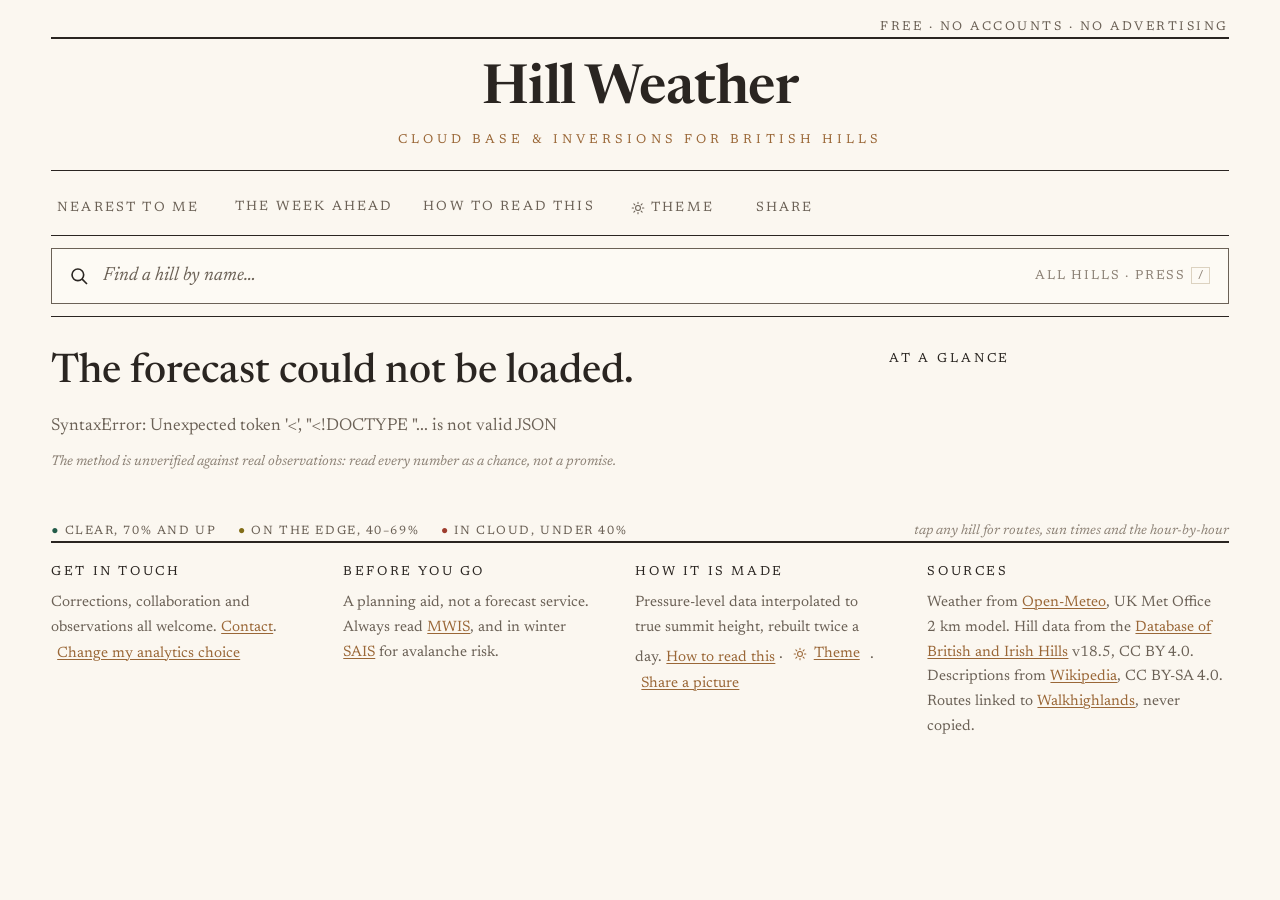
==== commit d6628db7: "Add consent-gated Google Analytics, not yet switched on GA4 sets cookies and sends visitor data to a" ====
--- a/web/index.html
+++ b/web/index.html
@@ -37,7 +37,15 @@
 <link rel="preconnect" href="https://fonts.googleapis.com">
 <link rel="preconnect" href="https://fonts.gstatic.com" crossorigin>
 <link rel="stylesheet" href="https://fonts.googleapis.com/css2?family=Newsreader:ital,opsz,wght@0,6..72,400..700;1,6..72,400..700&display=swap">
-<link rel="stylesheet" href="style.css?v=725e62cf">
+<link rel="stylesheet" href="style.css?v=5a008d41">
+<script type="application/ld+json">
+{"@context":"https://schema.org","@type":"WebSite",
+ "name":"Hill Weather","url":"https://hillweather.co.uk/",
+ "description":"A free cloud base and inversion forecast for every Munro, Wainwright and Snowdonia Hewitt. Whether the summit will be in cloud, above it, or clear.",
+ "inLanguage":"en-GB","isAccessibleForFree":true,
+ "isFamilyFriendly":true,
+ "license":"https://creativecommons.org/licenses/by/4.0/"}
+</script>
 </head>
 <body>
 
@@ -93,6 +101,22 @@
   <div class="rule-1"></div>
 </nav>
 
+<noscript>
+  <div class="noscript">
+    <p><strong>This forecast needs JavaScript to draw itself.</strong> It reads a
+    small data file in your browser rather than on a server, which is how the
+    site stays free and stays fast.</p>
+    <p>Hill Weather answers one question that mainstream forecasts do not:
+    whether a summit will be <em>in</em> cloud, <em>above</em> it, or clear.
+    It computes the cloud base twice a day for every Munro, every Wainwright
+    and the Hewitts of Snowdonia, by reading the atmosphere above each hill
+    level by level and interpolating to the summit's true surveyed height
+    rather than the flattened height a 2&nbsp;km weather model sees.</p>
+    <p><a href="how-to-read.html">How to read this</a> explains the method and
+    its limits without needing any of this to run.</p>
+  </div>
+</noscript>
+
 <main class="wrap">
   <section class="lede">
     <div>
@@ -128,6 +152,8 @@
       <h5>Get in touch</h5>
       Corrections, collaboration and observations all welcome.
       <a href="contact.html">Contact</a>.
+      <br><button type="button" class="foot-btn"
+        onclick="hillAnalyticsReset()">Change my analytics choice</button>
     </div>
     <div>
       <h5>Before you go</h5>
@@ -539,7 +565,7 @@
       { weekday: 'long', day: 'numeric', month: 'long', year: 'numeric' });
 
   chips('regions', Object.entries(state.data).map(([k, v]) =>
-          [k, v.meta.label, v.meta.label.replace(/^Scottish /, '').replace(/ District$/, 's')]),
+          [k, v.meta.label, v.meta.short || v.meta.label]),
         () => state.region,
         v => { state.region = v; remember(v); state.day = null;
                state.open = state.pinned = null; render(); });
@@ -992,5 +1018,6 @@
 </script>
 <script src="share.js?v=cb53beaf"></script>
 <script src="theme.js?v=59f3cbe2"></script>
+<script src="analytics.js?v=6f61cb72"></script>
 </body>
 </html>
--- a/web/style.css
+++ b/web/style.css
@@ -445,6 +445,27 @@
 .week-note { margin-top: 24px; border-top: 1px solid var(--rule); padding-top: 12px;
              font-size: 14.5px; font-style: italic; color: var(--muted); max-width: 82ch; }
 
+.noscript { max-width: 74ch; margin: 0 auto; padding: clamp(20px, 3vw, 32px) var(--pad);
+             border-bottom: 1px solid var(--rule); font-size: 17px; line-height: 1.65; }
+.noscript p { margin: 0 0 12px; text-wrap: pretty; }
+
+.consent { position: fixed; left: 0; right: 0; bottom: 0; z-index: 50;
+            background: var(--paper-raised); border-top: 2px solid var(--ink);
+            padding: 16px var(--pad); display: flex; align-items: center;
+            gap: clamp(14px, 3vw, 40px); flex-wrap: wrap;
+            box-shadow: 0 -8px 28px rgba(42, 37, 33, .10); }
+.consent p { margin: 0; flex: 1 1 340px; font-size: 15.5px; line-height: 1.55;
+             color: var(--muted); text-wrap: pretty; max-width: 78ch; }
+.consent-buttons { display: flex; gap: 12px; flex: none; }
+.consent button { font-size: 13px; letter-spacing: .14em; text-transform: uppercase;
+                  border: 1px solid var(--muted); padding: 10px 18px;
+                  color: var(--ink); min-height: 44px; }
+.consent button:hover { border-color: var(--ink); background: var(--row-hover); }
+/* The two answers look the same on purpose. A refusal that is harder to click
+   than an acceptance is not consent, whatever the banner says. */
+.consent-yes { border-color: var(--ochre); color: var(--ochre); }
+.consent-yes:hover { border-color: var(--ochre); color: var(--ochre); }
+
 /* ---------------------------------------------------------------- footer -- */
 
 footer { padding-top: clamp(28px, 3.4vw, 44px); }
@@ -542,7 +563,13 @@
      the top at all. Those controls are in the footer instead, which is where
      somebody looks for them anyway once they have the forecast. That row and
      its rule were 80 px of a phone screen before the first hill. */
-  nav .tabs { padding: 8px 0; gap: 6px 12px; flex-wrap: nowrap; }
+  /* Board 2e put region and day on one row, which worked with two regions.
+     With three the row needs 415 px of a 354 px phone and the region group
+     wraps raggedly inside itself. Two honest rows instead, which also scales
+     to a fourth and fifth region without another rethink. */
+  nav .tabs { padding: 8px 0; gap: 4px 12px; flex-wrap: wrap; }
+  .navgroup { width: 100%; gap: 14px; }
+  #days { justify-content: flex-start; }
   nav .links { display: none; }
   nav .links + .rule-1 { display: none; }
   .navgroup { gap: 10px; flex-wrap: nowrap; }
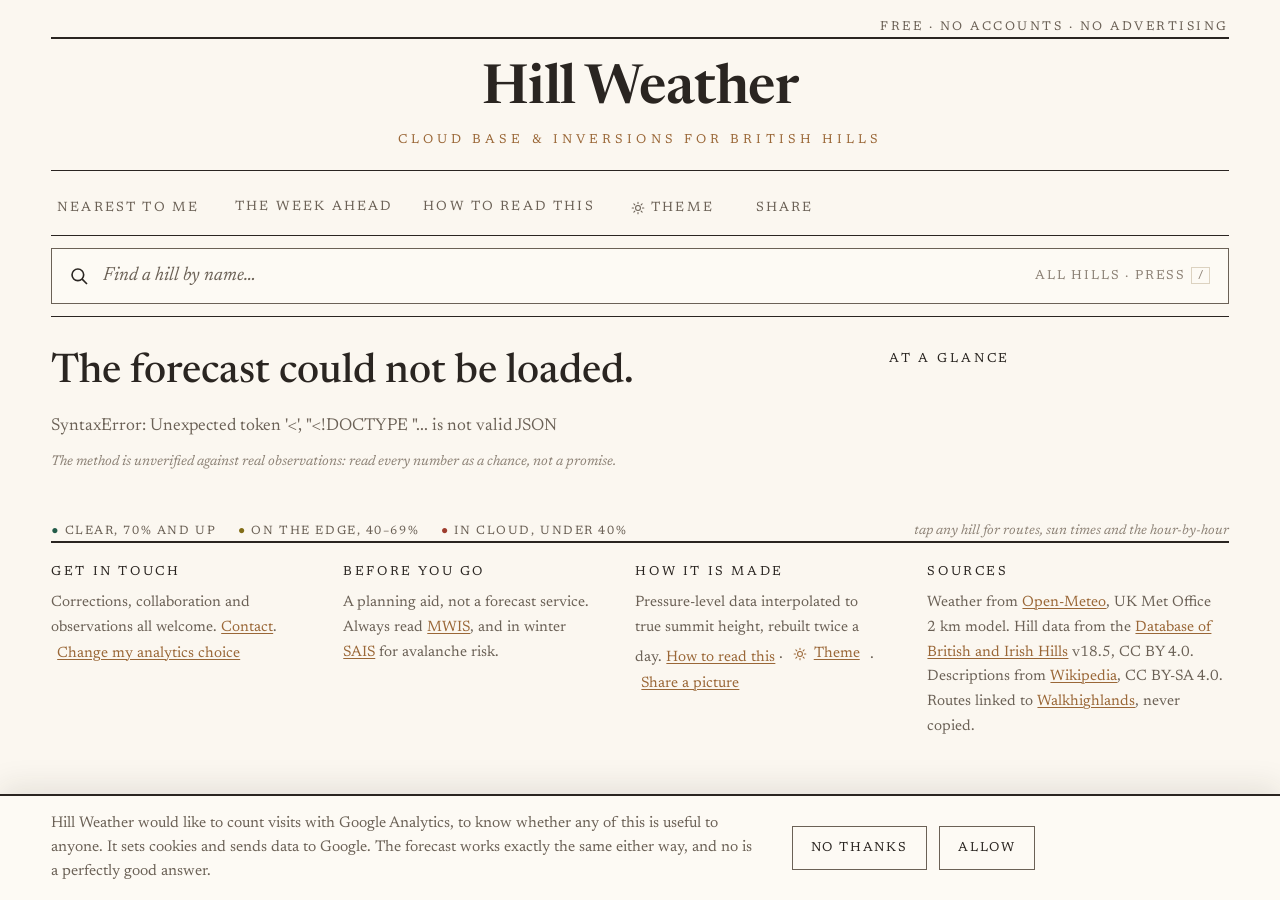
==== commit de6c3dbf: "Switch analytics on: measurement ID G-8J78948PTM The GA property, account and web data stream now ex" ====
--- a/web/index.html
+++ b/web/index.html
@@ -1018,6 +1018,6 @@
 </script>
 <script src="share.js?v=cb53beaf"></script>
 <script src="theme.js?v=59f3cbe2"></script>
-<script src="analytics.js?v=6f61cb72"></script>
+<script src="analytics.js?v=ddedb633"></script>
 </body>
 </html>
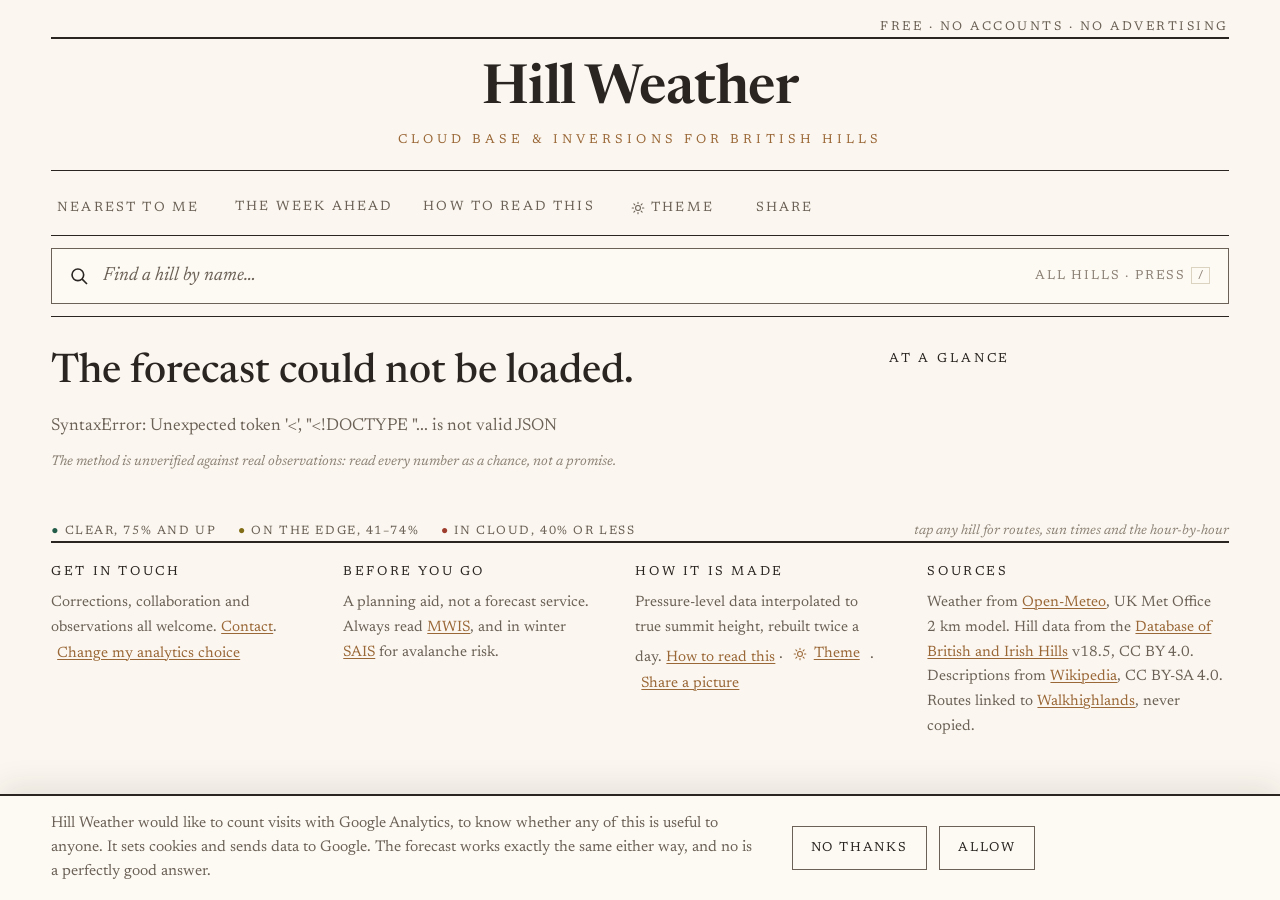
==== commit a7c0d8fe: "Fix the forecast: it now beats climatology instead of losing to it The validation harness found one " ====
--- a/web/index.html
+++ b/web/index.html
@@ -37,7 +37,7 @@
 <link rel="preconnect" href="https://fonts.googleapis.com">
 <link rel="preconnect" href="https://fonts.gstatic.com" crossorigin>
 <link rel="stylesheet" href="https://fonts.googleapis.com/css2?family=Newsreader:ital,opsz,wght@0,6..72,400..700;1,6..72,400..700&display=swap">
-<link rel="stylesheet" href="style.css?v=5a008d41">
+<link rel="stylesheet" href="style.css?v=4b79f47f">
 <script type="application/ld+json">
 {"@context":"https://schema.org","@type":"WebSite",
  "name":"Hill Weather","url":"https://hillweather.co.uk/",
@@ -134,12 +134,14 @@
 
   <section class="hero" id="hero" hidden></section>
 
+  <section class="light" id="light" hidden></section>
+
   <div class="legend" id="legend">
     <span class="l-above"><span class="c-above">&#9679;</span>&nbsp;Above cloud,
       top clear of the deck</span>
-    <span class="l-clear"><span class="c-clear">&#9679;</span>&nbsp;Clear, 70% and up</span>
-    <span><span class="c-edge">&#9679;</span>&nbsp;On the edge, 40&ndash;69%</span>
-    <span><span class="c-incloud">&#9679;</span>&nbsp;In cloud, under 40%</span>
+    <span class="l-clear"><span class="c-clear">&#9679;</span>&nbsp;Clear, 75% and up</span>
+    <span><span class="c-edge">&#9679;</span>&nbsp;On the edge, 41&ndash;74%</span>
+    <span><span class="c-incloud">&#9679;</span>&nbsp;In cloud, 40% or less</span>
     <span class="tip">tap any hill for routes, sun times and the hour-by-hour</span>
   </div>
 
@@ -196,7 +198,10 @@
 const SHOWN_PER_BAND = 9;
 const detailCache = {};
 
-const band = v => v >= 70 ? 'c-clear' : v >= 40 ? 'c-edge' : 'c-incloud';
+/* The same boundaries physics.verdict uses for its labels. When these drifted
+   apart a hill could read "on the edge" in its entry while showing green in
+   the list. */
+const band = v => v >= 75 ? 'c-clear' : v > 40 ? 'c-edge' : 'c-incloud';
 const hhmm = iso => iso ? iso.slice(11, 16) : '-';
 const compass = d => d == null ? '' :
   ['N','NNE','NE','ENE','E','ESE','SE','SSE','S','SSW','SW','WSW','W','WNW','NW','NNW'][Math.round(d / 22.5) % 16];
@@ -204,7 +209,7 @@
 const escapeXML = s => String(s).replace(/[&<>"]/g, c =>
   ({ '&': '&amp;', '<': '&lt;', '>': '&gt;', '"': '&quot;' }[c]));
 const verdictColour = s => s.verdict === 'ABOVE CLOUD' ? 'above'
-  : s.view_pct >= 70 ? 'clear' : s.view_pct >= 40 ? 'edge' : 'incloud';
+  : s.view_pct >= 75 ? 'clear' : s.view_pct > 40 ? 'edge' : 'incloud';
 
 /* True when the summit stands above the top of the cloud rather than under its
    base: an inversion, drawn the other way up.
@@ -215,6 +220,17 @@
    gates on low cloud cover before it will call a summit above the deck, and the
    verdict label is the only thing in the summary that carries that gate. Both
    labels below mean the same geometry, the second with less confidence. */
+/* Gust bands, in mph, for a person on an exposed summit rather than a sailor.
+   Below 30 nobody needs telling. From 30 it is hard work and worth a mention,
+   from 45 it knocks you about and from 60 it is a turn-back number whatever the
+   cloud is doing: a 95% chance of a view is worth nothing if you cannot stand
+   up in it. Only ever shown when there is something to say. */
+const GUST_NOTE = 30, GUST_HARD = 45, GUST_STOP = 60;
+const gustWord = g => g == null ? null
+  : g >= GUST_STOP ? 'dangerous'
+  : g >= GUST_HARD ? 'hard going'
+  : g >= GUST_NOTE ? 'breezy' : null;
+
 const aboveDeck = (h, s) =>
   (s.verdict === 'ABOVE CLOUD' || s.verdict === 'JUST ABOVE?') && s.cloud_top != null;
 
@@ -380,7 +396,7 @@
 
 function writeLede(hills, day, label) {
   const rows = hills.map(h => ({ h, s: h.daily[day] })).filter(r => r.s);
-  const clear = rows.filter(r => r.s.view_pct >= 70);
+  const clear = rows.filter(r => r.s.view_pct >= 75);
   const bases = rows.map(r => r.s.cloud_base).filter(v => v != null).sort((a, b) => a - b);
   const mid = bases.length ? bases[Math.floor(bases.length / 2)] : null;
   const lo = bases.length ? bases[0] : null;
@@ -392,6 +408,23 @@
      a headline about being above the cloud rather than under it, and the hero
      panel below. On every other day none of it appears. That the site looks
      different on the rare good morning is the whole point of it. */
+  /* Light is independent of the inversion: a fine sunset happens on days with
+     no inversion at all, and an inversion can arrive under a flat grey sky. */
+  const lt = bestLight(rows, day);
+  const lightEl = document.getElementById('light');
+  lightEl.hidden = !lt;
+  lightEl.innerHTML = lt ? lightHTML(lt, day) : '';
+  if (lt) {
+    lightEl.querySelectorAll('.light-hill').forEach(b => {
+      b.onclick = () => {
+        state.pinned = b.dataset.slug;
+        state.open = null;
+        render();
+        openPinned();
+      };
+    });
+  }
+
   const showHero = !!(iv && iv.topsOut);
   const kicker = document.getElementById('kicker');
   const hero = document.getElementById('hero');
@@ -466,6 +499,24 @@
       ${frac >= 0.5 ? 'The view should be there; it is the light that will decide the day.'
                     : 'Go low today and you will still get your view.'}`;
   }
+  /* A wind sentence, appended when it changes the answer. On a day when most
+     tops are clear but it is blowing 60, the cloud figure alone is misleading:
+     the page would be recommending hills nobody should be standing on. */
+  const gusts = rows.map(r => r.s.gust_max).filter(v => v != null);
+  if (gusts.length) {
+    const worst = Math.max(...gusts);
+    const calm = rows.filter(r => (r.s.gust_max || 0) < GUST_NOTE).length;
+    if (worst >= GUST_STOP)
+      standfirst += ` It is also blowing hard: gusts reach ${worst} mph on the
+        most exposed tops, which is a turn-back number whatever the cloud does.`;
+    else if (worst >= GUST_HARD)
+      standfirst += ` Wind will decide the day as much as the cloud, gusting to
+        ${worst} mph high up${calm ? `, though ${calm} of the lower tops stay
+        under ${GUST_NOTE}` : ''}.`;
+    else if (worst >= GUST_NOTE)
+      standfirst += ` Breezy on the tops, gusting to ${worst} mph.`;
+  }
+
   document.getElementById('headline').textContent = headline;
   document.getElementById('standfirst').textContent = standfirst.replace(/\s+/g, ' ').trim();
 
@@ -489,6 +540,65 @@
     glance.map(([k, v]) => `<div><dt>${k}</dt><dd>${v}</dd></div>`).join('');
 }
 
+/* ----------------------------------------------------------------- light -- */
+
+/* The light panel, for the half of the audience that is here for photographs
+   rather than for the walk.
+ *
+ * physics.light_score is computed for every hill twice a day and, until now,
+ * was displayed in exactly one place on the rare inversion morning. It was
+ * effectively invisible, and the ranked list actively hid it: ordering by the
+ * chance of a view is the walker's question, and on one measured day the best
+ * light on the page's top ten scored 25 while 84 was available further down.
+ *
+ * This appears only when there is something worth getting up for. Across three
+ * measured days the number of hills scoring 50 or more was 0, 22 and 2 out of
+ * 282, so on most days the honest answer is "nowhere" and the panel stays
+ * away, exactly like the inversion hero. */
+const LIGHT_WORTH_IT = 50;
+
+function bestLight(rows, day) {
+  const pick = (field) => rows
+    .map(r => ({ h: r.h, s: r.s, score: r.s[field] || 0 }))
+    .filter(x => x.score >= LIGHT_WORTH_IT)
+    .sort((a, b) => b.score - a.score)
+    .slice(0, 4);
+  const dawn = pick('light_dawn'), dusk = pick('light_dusk');
+  if (!dawn.length && !dusk.length) return null;
+  return { dawn, dusk, day };
+}
+
+function lightHTML(lt, day) {
+  const col = (title, list, note) => {
+    if (!list.length) return '';
+    return `<div>
+      <div class="light-head">${title}</div>
+      ${list.map(x => `<button type="button" class="light-hill" data-slug="${x.h.slug}">
+          <span class="light-name">${x.h.name}</span>
+          <span class="light-meta">${metres(x.h.height)}${
+            x.h.area ? ' &middot; ' + x.h.area : ''}</span>
+          <span class="light-score">${x.score}</span>
+        </button>`).join('')}
+      <div class="light-note">${note}</div>
+    </div>`;
+  };
+
+  const sunrise = lt.dawn.length && lt.dawn[0].h.sunrise
+    ? hhmm(lt.dawn[0].h.sunrise[day]) : null;
+
+  return `<div class="light-inner">
+    <div class="light-kicker">Worth the alarm</div>
+    <h3>The light${sunrise ? `, from ${sunrise}` : ''}.</h3>
+    <p>Cloud in the right place catches colour; too much blocks the light and a
+      clear sky gives a bland sunrise. These score best on that balance. It is a
+      model, not a promise.</p>
+    <div class="light-cols">
+      ${col('Sunrise', lt.dawn, 'Be on top before the sun is.')}
+      ${col('Sunset', lt.dusk, 'Leave time to come down in the dark.')}
+    </div>
+  </div>`;
+}
+
 /* ----------------------------------------------------------------- chips -- */
 
 function chips(id, items, get, set) {
@@ -524,10 +634,16 @@
   const btn = document.createElement('button');
   btn.type = 'button';
   btn.className = 'hill';
+  // Wind rides on the existing secondary line rather than adding a third, and
+  // only appears once it is worth knowing about.
+  const gust = s.gust_max;
+  const windy = gust != null && gust >= GUST_NOTE
+    ? ` &middot; <span class="${gust >= GUST_HARD ? 'gust-hard' : 'gust'}">gusting ${gust}</span>`
+    : '';
   btn.innerHTML =
     hillGlyph(h.name, h.height, s.cloud_base, scale, aboveDeck(h, s)) +
     `<span><span class="hill-name">${h.name}</span>` +
-    `<span class="hill-meta" style="display:block">${phrase(h, s)}</span></span>` +
+    `<span class="hill-meta" style="display:block">${phrase(h, s)}${windy}</span></span>` +
     `<span class="hill-pct c-${verdictColour(s)}">${s.view_pct}%</span>`;
 
   const holder = document.createElement('div');
@@ -594,7 +710,7 @@
       !bands.some(([f]) => f > floor && r.h.height >= f));
     if (!inBand.length) continue;
 
-    const clear = inBand.filter(r => r.s.view_pct >= 70);
+    const clear = inBand.filter(r => r.s.view_pct >= 75);
     const best = inBand[0];
     const section = document.createElement('section');
     section.className = 'band';
@@ -822,6 +938,14 @@
           <div><dt>Sunset</dt><dd>${hhmm(sun.sunset)} <small>${compass(sun.sunset_azimuth)}</small></dd></div>
           ${golden ? `<div><dt>Golden hour</dt><dd>${golden}</dd></div>` : ''}
           <div><dt>Daylight</dt><dd>${sun.daylight_hours ?? '-'} hours</dd></div>
+          ${s.light_dawn != null || s.light_dusk != null ? `<div><dt>Light</dt><dd>
+            <span class="${(s.light_dawn || 0) >= 50 ? 'c-above' : ''}">dawn ${s.light_dawn ?? '-'}</span>
+            &middot;
+            <span class="${(s.light_dusk || 0) >= 50 ? 'c-above' : ''}">dusk ${s.light_dusk ?? '-'}</span>
+            <small>of 100</small></dd></div>` : ''}
+          ${s.gust_max != null ? `<div><dt>Gusting to</dt><dd>
+            <span class="${s.gust_max >= GUST_HARD ? 'c-incloud' : ''}">${s.gust_max} mph</span>
+            ${s.wind_avg != null ? `<small>avg ${s.wind_avg}</small>` : ''}</dd></div>` : ''}
         </dl>
       </div>
       <div>
--- a/web/style.css
+++ b/web/style.css
@@ -311,6 +311,11 @@
 td.soft { color: var(--muted); }
 th:last-child, td:last-child { padding-right: 0; }
 
+.gust { color: var(--muted); }
+/* Only the genuinely difficult numbers get a colour. If every wind reading
+   were coloured, the colour would stop meaning anything. */
+.gust-hard { color: var(--incloud); }
+
 /* ------------------------------------------------------------------ hero -- */
 
 /* Board 2b. Present only on an inversion day, which is why it is allowed to be
@@ -466,6 +471,32 @@
 .consent-yes { border-color: var(--ochre); color: var(--ochre); }
 .consent-yes:hover { border-color: var(--ochre); color: var(--ochre); }
 
+.light { border-top: 1px solid var(--ink); border-bottom: 1px solid var(--ink);
+          margin-top: clamp(20px, 2.6vw, 30px); padding: 20px 0 22px; }
+.light-kicker { font-size: 13px; letter-spacing: .24em; text-transform: uppercase;
+                color: var(--ochre); font-weight: 600; }
+.light h3 { margin: 8px 0 0; font-weight: 500; line-height: 1.15;
+            font-size: clamp(24px, 2.8vw, 34px); }
+.light p { margin: 10px 0 0; max-width: 68ch; font-size: 16px; line-height: 1.6;
+           color: var(--muted); text-wrap: pretty; }
+.light-cols { display: grid; grid-template-columns: repeat(auto-fit, minmax(280px, 1fr));
+              gap: clamp(20px, 3.4vw, 56px); margin-top: 20px; }
+.light-head { font-size: 12.5px; letter-spacing: .18em; text-transform: uppercase;
+              color: var(--faint); border-bottom: 1px solid var(--rule);
+              padding-bottom: 7px; }
+.light-hill { display: grid; grid-template-columns: minmax(0, 1fr) auto;
+              width: 100%; text-align: left; align-items: baseline; gap: 4px 14px;
+              padding: 10px 6px; margin: 0 -6px;
+              border-bottom: 1px solid var(--hair); min-height: 44px; }
+.light-hill:hover { background: var(--row-hover); }
+.light-name { font-size: 17px; }
+.light-meta { grid-column: 1; font-size: 13.5px; font-style: italic;
+              color: var(--faint); }
+.light-score { grid-row: 1 / span 2; align-self: center; font-size: 26px;
+               color: var(--ochre); font-variant-numeric: tabular-nums; }
+.light-note { font-size: 13.5px; font-style: italic; color: var(--faint);
+              margin-top: 10px; }
+
 /* ---------------------------------------------------------------- footer -- */
 
 footer { padding-top: clamp(28px, 3.4vw, 44px); }
@@ -547,6 +578,19 @@
      cloud top, so on a phone the hero keeps only what it alone says. That is
      roughly ninety pixels of duplication removed from above the first hill. */
   .hero-stats > div:nth-child(-n+2) { display: none; }
+
+  /* The light panel stacks to one column on a phone, so eight hills over two
+     columns became a thousand pixels of it before the first hill in the list.
+     Three each, and the height and area line goes: both are on the hill's own
+     entry, one tap away. The caveat stays, because it is the honest part. */
+  .light { padding: 16px 0 18px; }
+  .light-cols { gap: 18px; margin-top: 14px; }
+  /* Two each. On a phone the useful answer is where to go, not a shortlist to
+     compare, and the full ranking is one tap away in the region list. */
+  .light-hill:nth-of-type(n+3) { display: none; }
+  .light-note { display: none; }
+  .light-meta { display: none; }
+  .light-hill { padding: 9px 6px; }
   .hero-stats > div:nth-child(3) { border-left: 0; padding-left: 0; }
   .hero-stats > div:nth-child(4) { border-left: 1px solid var(--rule);
                                    padding-left: 20px; }
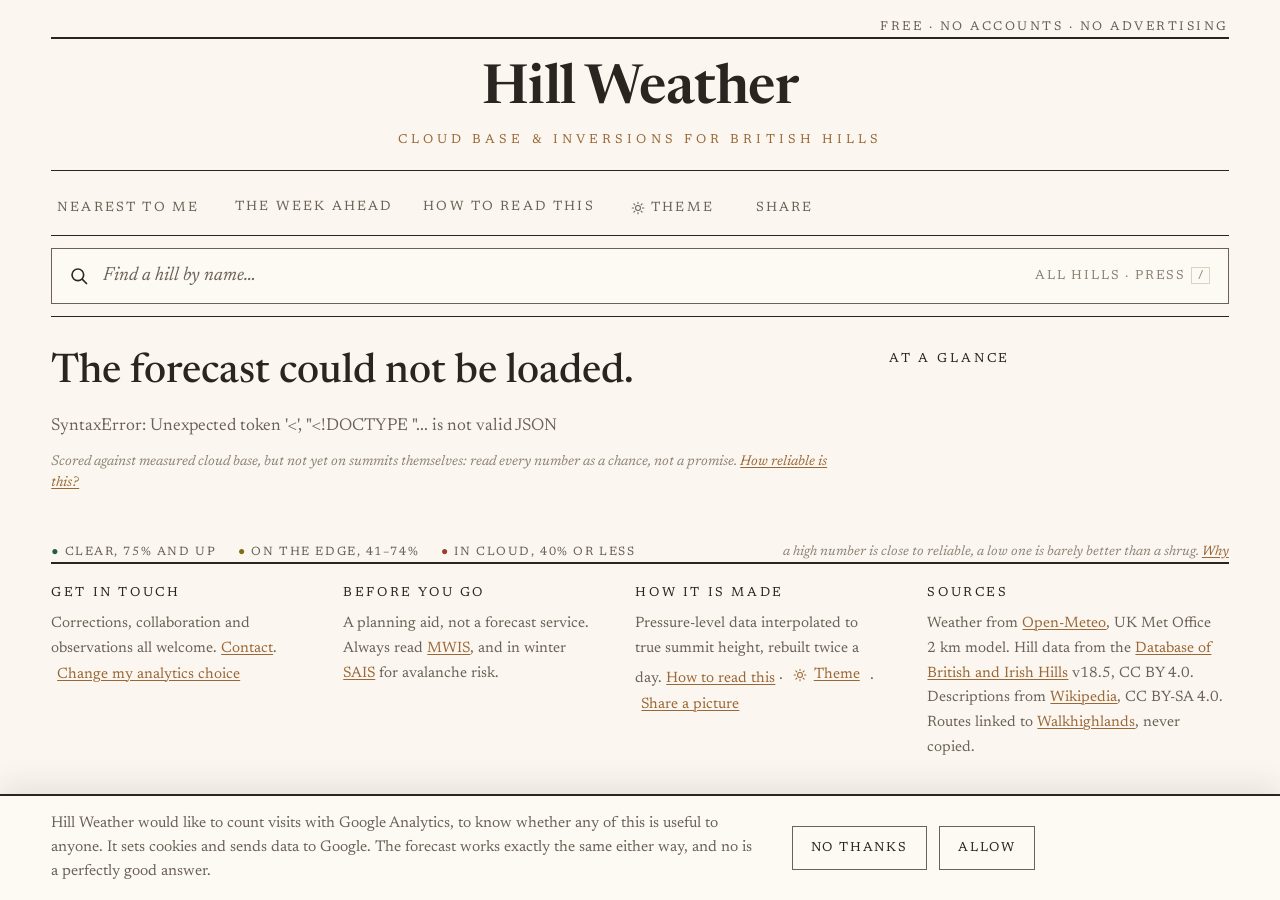
==== commit bcf399b9: "Tell people which direction to trust the forecast in The validation showed the forecast is not equal" ====
--- a/web/index.html
+++ b/web/index.html
@@ -37,7 +37,7 @@
 <link rel="preconnect" href="https://fonts.googleapis.com">
 <link rel="preconnect" href="https://fonts.gstatic.com" crossorigin>
 <link rel="stylesheet" href="https://fonts.googleapis.com/css2?family=Newsreader:ital,opsz,wght@0,6..72,400..700;1,6..72,400..700&display=swap">
-<link rel="stylesheet" href="style.css?v=4b79f47f">
+<link rel="stylesheet" href="style.css?v=71577bb0">
 <script type="application/ld+json">
 {"@context":"https://schema.org","@type":"WebSite",
  "name":"Hill Weather","url":"https://hillweather.co.uk/",
@@ -123,8 +123,9 @@
       <div class="kicker-inv" id="kicker" hidden></div>
       <h2 id="headline">Loading the forecast&hellip;</h2>
       <p class="standfirst" id="standfirst"></p>
-      <p class="unverified">The method is unverified against real observations:
-        read every number as a chance, not a promise.</p>
+      <p class="unverified">Scored against measured cloud base, but not yet on
+        summits themselves: read every number as a chance, not a promise.
+        <a href="how-to-read.html#trust">How reliable is this?</a></p>
     </div>
     <div class="glance-wrap">
       <div class="glance-head">At a glance</div>
@@ -142,7 +143,9 @@
     <span class="l-clear"><span class="c-clear">&#9679;</span>&nbsp;Clear, 75% and up</span>
     <span><span class="c-edge">&#9679;</span>&nbsp;On the edge, 41&ndash;74%</span>
     <span><span class="c-incloud">&#9679;</span>&nbsp;In cloud, 40% or less</span>
-    <span class="tip">tap any hill for routes, sun times and the hour-by-hour</span>
+    <span class="tip">a high number is close to reliable, a low one is
+      barely better than a shrug.
+      <a href="how-to-read.html#trust">Why</a></span>
   </div>
 
   <div id="bands"></div>
@@ -226,6 +229,28 @@
    cloud is doing: a 95% chance of a view is worth nothing if you cannot stand
    up in it. Only ever shown when there is something to say. */
 const GUST_NOTE = 30, GUST_HARD = 45, GUST_STOP = 60;
+
+/* How much to trust the number you are looking at.
+ *
+ * From scripts/validate.py, held out and never used for tuning: 16,745
+ * summit-hours against observed cloud base, June to August 2026. The forecast
+ * is not equally reliable in both directions and pretending otherwise would be
+ * the dishonest part.
+ *
+ *   says the summit will be clear  -> right 93.7% of the time
+ *   says the summit is in cloud    -> right 50.8% of the time
+ *
+ * So a high number is close to trustworthy and a low one is barely better than
+ * a shrug. Both used to be presented as though they were the same kind of
+ * claim. Update these when the validation is re-run. */
+const TRUST = {
+  clear: 'Forecasts this confident have been right about nine times in ten.',
+  edge: 'Around this figure the forecast is close to a coin toss.',
+  cloud: 'Forecasts this pessimistic have been right about half the time, so '
+       + 'read it as poor odds rather than a closed door.',
+};
+const trustNote = pct => pct >= 75 ? TRUST.clear
+  : pct > 40 ? TRUST.edge : TRUST.cloud;
 const gustWord = g => g == null ? null
   : g >= GUST_STOP ? 'dangerous'
   : g >= GUST_HARD ? 'hard going'
@@ -951,6 +976,8 @@
       <div>
         <p class="verdict"><span class="${cls}">${s.view_pct}%, ${said}</span>
           <em>${elaborate(h, s, hrs)}</em></p>
+        <p class="trust">${trustNote(s.view_pct)}
+          <a href="how-to-read.html#trust">How this was measured</a></p>
         ${sectionSVG(h, s, scale)}
         ${h.wikipedia ? `<p class="wiki">${h.wikipedia.extract}</p>
           <div class="wiki-credit">From <a href="${h.wikipedia.url}" target="_blank" rel="noopener">Wikipedia</a>,
--- a/web/style.css
+++ b/web/style.css
@@ -295,6 +295,9 @@
 
 /* The annotated section. Height is bounded because the drawing is an aside to
    the verdict, not the point of the page. */
+.trust { font-size: 14.5px; font-style: italic; color: var(--faint);
+          margin: 8px 0 0; text-wrap: pretty; }
+
 .section { display: block; width: 100%; max-width: 700px; height: auto;
            margin-top: 16px; }
 .section text { font-family: "Newsreader", Georgia, serif; }
